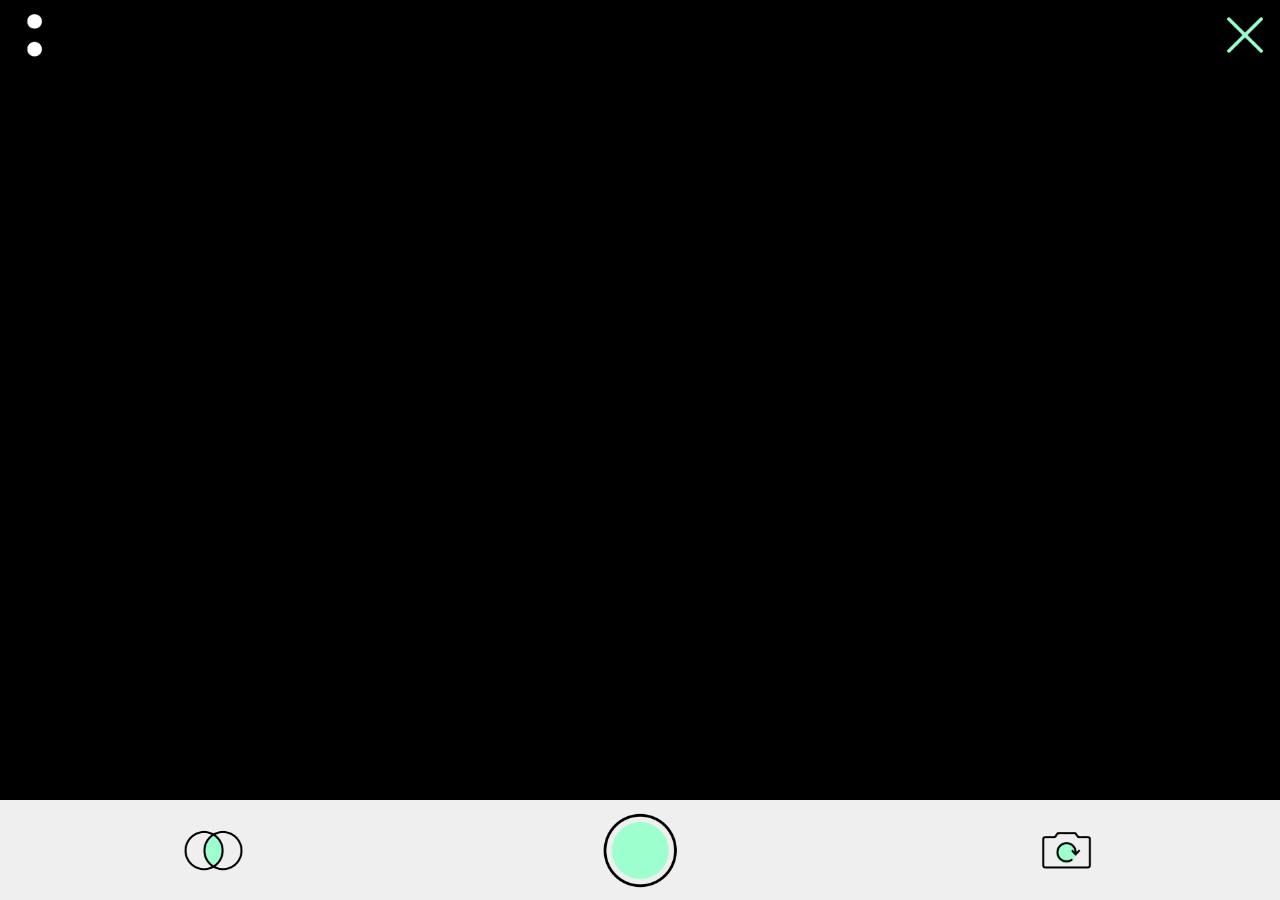
==== index.html @ 58234ae6 "u" ====
<!doctype html>
<html lang="es">


<!-- -------------------------------------------------------------------------------------------------------------------------------- -->
<!--  INIT HEAD --------------------------------------------------------------------------------------------------------------------- -->
<!-- -------------------------------------------------------------------------------------------------------------------------------- -->

<head>
    <!-- --------------  HTML Head Meta Tag  ----------------------------------------->
    <!-- General Tags -->
    <meta charset="UTF-8">
    <meta name="author" content="Jorge Luis Mayorga Taborda">
    <meta name="description" content="TheSignLab es un estudio de diseño multidisciplinario con sede en Bogotá, compuesto por el talento más nuevo en diseño e ingeniería. Al aplicar una metodología Agile para el diseño, ofrecemos soluciones creativas únicas cuando se requiere un resultado comercial fresco y holístico. En pocas palabras: TheSignLab no solo crea marcas, estrategias de marketing sino soluciones de alta tecnología que resuenan en la audiencia actual.">
    <meta name="keywords" content="Diseño,diseño de paginas web,desarrollo web,inovación,brand identity,publicidad">
    <meta name="viewport" content="width=device-width, initial-scale=1.0, maximum-scale=1.0, user-scalable=no">
    <!-- General Tags -->

    <!-- OpenGraph:: Facebook -->
    <meta property="og:url" content="http://thesignlab.co/" />
    <meta property="og:type" content="article" />
    <meta property="og:title" content="TheSignLab Brochure" />
    <meta property="og:description" content="TheSignLab es un estudio de diseño multidisciplinario con sede en Bogotá, compuesto por el talento más nuevo en diseño e ingeniería. Al aplicar una metodología centrada en el usuario para el diseño, ofrecemos soluciones creativas únicas cuando se requiere un resultado comercial fresco y holístico. En pocas palabras: TheSignLab no solo crea marcas, estrategias de marketing sino soluciones de alta tecnología que resuenan en la audiencia actual." />
    <meta property="og:image" content="http://brochure.thesignlab.co/og_img.jpg" />
    <meta property="og:image:type" content="image/jpeg" />
    <meta property="og:image:width" content="910" />
    <meta property="og:image:height" content="910" />
    <meta property="og:image:alt" content="TheSignLab Creative Lab Cover" />
    <!-- OpenGraph:: Facebook -->

    <!-- Card:: Twitter -->
    <meta name="twitter:card" content="http://brochure.thesignlab.co/og_img.jpg">
    <meta name="twitter:site" content="@thesignlabco">
    <meta name="twitter:creator" content="@thesignlabco">
    <meta name="twitter:title" content="TheSignLab Brochure">
    <meta name="twitter:description" content="TheSignLab es un estudio de diseño multidisciplinario con sede en Bogotá, compuesto por el talento más nuevo en diseño e ingeniería. Al aplicar una metodología centrada en el usuario para el diseño, ofrecemos soluciones creativas únicas cuando se requiere un resultado comercial fresco y holístico. En pocas palabras: TheSignLab no solo crea marcas, estrategias de marketing sino soluciones de alta tecnología que resuenan en la audiencia actual.">
    <meta name="twitter:image" content="http://brochure.thesignlab.co/og_img.jpg">
    <!-- Card:: Twitter -->

    <!-- --------------  HTML Head Context Tag   ----------------->
    <title>TheSignLab App</title>
    <!-- --------------  HTML Head Context Tag   ----------------->

    <!-- --------------  HTML Head Icon Tag      ----------------->

    <!-- --------------  HTML Head Icon Tag      ----------------->
    <!-- --------------  HTML Head Meta Tag  ------------------------------------------>

</head>
<!-- -------------------------------------------------------------------------------------------------------------------------------- -->
<!--  END HEAD ---------------------------------------------------------------------------------------------------------------------- -->
<!-- -------------------------------------------------------------------------------------------------------------------------------- -->










<!-- -------------------------------------------------------------------------------------------------------------------------------- -->
<!--  INIT BODY --------------------------------------------------------------------------------------------------------------------- -->
<!-- -------------------------------------------------------------------------------------------------------------------------------- -->

<body>

    <loader></loader>

    <nav>
        <img src="img/nav-dots.png" class="btn-left">
        <img src="img/nav-close.png" class="btn-right" onclick="ctrlRst()">
    </nav>

    <views>

        <view class="vw-live view-on-top">

            <canvas id="cnOut"></canvas>
            <video muted></video>
        </view>

        <view class="vw-form">
            <container>
                <h1>si todo <span class="f-bold">comienza</span> con una idea,</h1>
                <form>
                    <div class="form-group">
                        <div class="number n1"><span>1</span></div>
                        <div class="name"><span>INGRESA TU NOMBRE</span></div>
                        <input type="text">
                    </div>
                    <div class="form-group">
                        <div class="number n2"><span>2</span></div>
                        <div class="name"><span>INGRESA TU CORREO</span></div>
                        <input type="text">
                    </div>
                    <div class="form-group">
                        <input type="submit">
                    </div>

                </form>
                <h2>#we<span class="f-bold">sign</span>ourworld</h2>
                <ul>
                    <li> <img src="img/btn-sharing-instagram_inv.png"> </li>
                    <li>
                        <h1>|</h1>
                    </li>
                    <li><img src="img/btn-sharing-facebook_inv.png"> </li>
                </ul>
            </container>
        </view>
        <view class="vw-legal"></view>
    </views>

    <footer>

        <viewButton class="main">
            <button onclick="ctrlFx()"><img src="img/btn-effects.png"</button>
            <button onclick="ctrlSnap()"><img src="img/btn-snap.png"</button>
            <button onclick="ctrlSwitch()"><img src="img/btn-swcam.png"</button>
        </viewButton>
    </footer>
    <footer>

        <viewButton class="fx">
            <button onclick="updateFx(1)"><img src="img/btn-fx1.png"</button>
            <button onclick="updateFx(2)"><img src="img/btn-fx2.png"</button>
            <button onclick="updateFx(3)"><img src="img/btn-fx3.png"</button>
            <button onclick="updateFx(4)"><img src="img/btn-fx4.png"</button>
        </viewButton>

    </footer>

    <backend>
        <canvas id="cnIn"></canvas>
        <canvas id="cnFx1"></canvas>
        <canvas id="cnFx2"></canvas>
        <canvas id="cnFX2Masked"></canvas>
        <canvas id="cnMerged"></canvas>
        <img src="img/fx_mask.png" >
    </backend>

</body>
<!-- -------------------------------------------------------------------------------------------------------------------------------- -->
<!--  END BODY ---------------------------------------------------------------------------------------------------------------------- -->
<!-- -------------------------------------------------------------------------------------------------------------------------------- -->










<!-- -------------------------------------------------------------------------------------------------------------------------------- -->
<!--  INIT COMP --------------------------------------------------------------------------------------------------------------------- -->
<!-- -------------------------------------------------------------------------------------------------------------------------------- -->
<link rel="stylesheet" href="css/stylesheet_fonts.css">
<link rel="stylesheet" href="css/stylesheet_layout.css">
<link rel="stylesheet" href="css/stylesheet_vw_form.css">
<link rel="stylesheet" href="css/stylesheet_vw_live.css">
<link rel="stylesheet" href="css/stylesheet_nav.css">
<link rel="stylesheet" href="css/stylesheet_buttons.css">
<link rel="stylesheet" href="css/stylesheet_footer.css">

<script src="https://code.jquery.com/jquery-3.2.1.min.js" integrity="sha256-hwg4gsxgFZhOsEEamdOYGBf13FyQuiTwlAQgxVSNgt4=" crossorigin="anonymous"></script>
<script src="js/js_canvas_mask.js"></script>
<script src="js/js_fx.js"></script>
<script src="js/js_canvas.js"></script>
<script src="js/js_ui_ux.js"></script>
<script src="js/js_io_video.js"></script>

<!-- -------------------------------------------------------------------------------------------------------------------------------- -->
<!--  END COMP ---------------------------------------------------------------------------------------------------------------------- -->
<!-- -------------------------------------------------------------------------------------------------------------------------------- -->

</html>
---- css/stylesheet_fonts.css ----
/* -------------------------------------------------
		Stylesheet : main.css
	    Author: Jorge Luis Mayorga
		Update : 03/01/18
	------------------------------------------------- */
@font-face {
	font-family: font-thin;
	src: url("font-thin.otf") format("opentype");
}
@font-face {
	font-family: font-regular;
	src: url("font-regular.otf") format("opentype");
}
@font-face {
	font-family: font-med;
	src: url("font-med.otf") format("opentype");
}
@font-face {
	font-family: font-light;
	src: url("font-light.ttf") format("opentype");
}
@font-face {
	font-family: font-bold;
	src: url("font-bold.otf") format("opentype");
}
@font-face {
	font-family: font-black;
	src: url("font-black.otf") format("opentype");
}

.f-light {
	font-family: font-light;
}
.f-bold {
	font-family: font-bold;
}
---- css/stylesheet_layout.css ----
/* -------------------------------------------------
		Stylesheet : Fonts.css
	    Author: Jorge Luis Mayorga
		Update : 03/01/18
	------------------------------------------------- */

/* --------------------------------------------------------- */
/* FUNDAMENTALS
/* --------------------------------------------------------- */

html,
body {
    padding: 0px;
    margin: 0px;
    background-color: #dcdcdc;
    overflow: hidden;
    width: 100vw;
    height: 100vh;
    
}

loader {
    display: block;
    width: 100vw;
    height: 100vh;
    z-index: 10;
    display: none;
}
backend{
    display: none;
}
video{
    height: 100%;


}
/* --------------------------------------------------------- */
















/* --------------------------------------------------------- */
/* VIEWS
/* --------------------------------------------------------- */
views {
    width: 100vw;
    height: calc(100vh - 100px);
    display: block;
    overflow: hidden;
}

view {
    position: absolute;
    overflow: hidden;
    display: none;
    top: 0px;
    left: 0px;
    z-index: 0;
     width: 100vw;
    height: calc(100vh - 100px);
}

.view-on-top {
    z-index: 10;
    display: inherit;
}

/* --------------------------------------------------------- */
---- css/stylesheet_vw_form.css ----
/* ---------------------- */
/*      VIEW :: FORM      */
/* ---------------------- */
.vw-form {
    
    background-color: black;
    width: 100vw;
    height: calc(100vh - 100px);
    position: absolute;
    top: 0px;
    z-index: 0;
    display: flex;
    display: none; /*comment*/
    flex-direction: column;
    justify-content: center;

}

/* -- Container -- */
.vw-form container {
    display: flex;
    flex-direction: column;
    justify-content: center;

    width: auto;
    height: auto;

    margin: 0 auto;

    color: white;
    font-family: font-light;
    font-size: 15px;

}


/* -- Container h1,h2 -- */
.vw-form h1 {
    width: 270px;
    margin: 0 auto;
    padding-top: 20px;
    padding-bottom: 20px;
    ;
}
.vw-form h2 {
    width: 270px;
    margin: 0 auto;
    padding-top: 30px;
    padding-bottom: 20px;
    font-family: font-light;
    font-weight: 100;
    text-align: center;
}

/* -- Container social ul/li -- */
.vw-form ul{
     list-style-type: none;
    padding: 0px;
    margin: 0px;
     width: auto;
    text-align: center;
}
.vw-form ul li {
    display: inline-block;
    margin: 0 auto;
   
}
.vw-form ul li h1{
    font-size:20px;
    color: #59FFCE;;
    margin: 0px;
    padding: 0px;
    width: 10px;
    position: relative;
    top: -5px;
    left: 3px;
    
}
.vw-form ul li img{
    filter: invert(100%);
    width: 20px;
}


/* -- Form-- */
.vw-form form {
    width: 250px;
    margin: 0 auto;
    padding: 10px;
    height: auto;
    background-color: white;
    color: black;
}

.vw-form .form-group {
    display: block;

    width: 220px;
    height: 50px;
    margin: 0 auto;
    padding: 10px 0px 10px 0px;

}

.vw-form form input[type=text] {
    width: calc(100%-20px);
    padding: 5px;
    margin: 5px 0px 5px 0px;
    float: right;
    border: none;
    border-bottom: 1px solid black;
    color: #999;
    height: 10px
}


.vw-form form input[type=submit] {
    width: 100px;
    height: 30px;
    margin: 0px 60px 0px 55px;
    
    position: relative;
    top: 10px;
    
      border: 1px solid #59FFCE;
    background-color: #59FFCE;
    
    font-family: font-bold;
    
    text-transform: lowercase;
    font-size: 20px;

}


.form-group:last-child {
    height: 5px;
}

.vw-form .name {
    display: inline-block;
    float: right;
    width: 180px;
    padding: 0px;
    margin: 0px;
    text-transform: uppercase;
    font-family: font-regular;


}

.vw-form .number {
    width: 20px;
    height: 20px;
    border: 1px solid black;
    border-radius: 40px;
    display: inline-block;

}


.number span {
    font-family: font-regular;
    font-size: 15px;
    position: relative;
    top: 0px;
    left: 6.5px;
}

.number.n1 span {
    left: 7.5px;
}

.number.n2span {
    left: 7.5px;
}









.seemore-container {
    width: 250px;
    margin: 0 auto;
    display: flex;
    align-items: center;
    justify-content: center;
    flex-direction: column;
}

.seemore-container .title {
    font-size: 20pt;
    color: white;
    padding-top: 100px;
    padding-bottom: 50px;
}

.seemore-container .subtitle {
    font-size: 17pt;
    color: white;
    padding-top: 30px;
    padding-bottom: 20px;
    text-align: center;
}

.seemore-container .subtitle span:nth-child(1) {
    position: relative;
    left: 10px;
}

.seemore-container .subtitle span:nth-child(2) {
    position: relative;
    left: 5px;
}

.seemore-container .subtitle span:nth-child(2) {
    position: relative;
    left: 5px;
}


.seemore-container .wbox {
    font-size: 20pt;
    width: 250px;
    height: 200px;
    background-color: white;

}


.seemore-container .social {
    display: flex;
    align-items: center;
    justify-content: center;
    filter: invert(100%);
}

.seemore-container .social img {
    padding: 10px;
    width: 30px;
}

.seemore-container .social .separator {
    background-color: #610031;
    width: 2px;
    height: 30px;
    margin: 10px;
    margin-right: 0px;

}

.wbox-active {
    border: 1px solid #59FFCE;
    background-color: #59FFCE;

}

.wbox-submit {
    border-color: #59FFCE;
    background-color: #59FFCE;
    width: 60px;
    height: 30px;
    font-size: 16pt;
    padding: 2px 12px 2px 12px;
    position: relative;
    top: 40px;
}

.wbox {
    display: flex;
    align-items: center;
    justify-content: center;
    flex-direction: column;
}


.wbox-row {
    width: 220px;
}

.wbox-row:first-child {
    padding-bottom: 30px;
}

.wbox-row-c1 {
    width: 30px;
    height: 30px;
    border: 1px solid black;
    border-radius: 50px;
    display: inline-block;
    position: relative;
    top: -10px;

}

.wbox-row-c1 span.cx1 {
    font-size: 20px;
    position: relative;
    top: -2px;
    left: 12px;
}

.wbox-row-c1 span.cx2 {
    font-size: 20px;
    position: relative;
    top: -2px;
    left: 10px;
}


.wbox-row-c2 {
    width: 175px;
    height: 35px;
    display: inline-block;
    font-size: 10px;

}

.wbox-row-c2 .wbox-row-c2-label {
    font-family: font-regular;
    font-size: 15px;
}


.wbox-row-c2 .wbox-row-c2-value {
    font-family: font-black;
    font-size: 15px;
}

.wbox-row-c2 .wbox-row-c2-value input {
    padding: 5px;
    border: none;
    border-bottom: 1px solid gray;
}

.wbox-row-c2 .wbox-row-c2-value input:focus {
    outline: none;
}
---- css/stylesheet_vw_live.css ----
/* -------------------------------------------------
		Stylesheet : Fonts.css
	    Author: Jorge Luis Mayorga
		Update : 03/01/18
	------------------------------------------------- */

/* --------------------------------------------------------- */
/* FUNDAMENTALS
/* --------------------------------------------------------- */
video{
}
#cnOut{
        position: absolute;
    z-index: 20;
}
#cnIn{
   display: none;
}
/* --------------------------------------------------------- */



/* --------------------------------------------------------- */
/* View LVE */
/* --------------------------------------------------------- */
.vw-live{
        display: flex;
background-color: black;
    flex-direction: column;
    justify-content: center;
}
/* --------------------------------------------------------- */
---- css/stylesheet_nav.css ----
/* -------------------------------------------------
		Stylesheet : nav.css
	    Author: Jorge Luis Mayorga
		Update : 03/01/18
	------------------------------------------------- */



/* --------------------------------------------------------- */
/* FUNDAMENTALS
/* --------------------------------------------------------- */
nav{
    width: 100vw;
    height: 75px;
    display: block;
    position: fixed;
    top: 0px;
    z-index: 30;
}
/* --------------------------------------------------------- */


/* --------------------------------------------------------- */
/* FUNDAMENTALS
/* --------------------------------------------------------- */
nav img.btn-left{
    float: left;
    width: 50px;
    height: 50px;
    padding: 10px;
}
nav img.btn-right{
    float: right;
    width: 50px;
    height: 50px;
    padding: 10px;
    
}
/* --------------------------------------------------------- */
---- css/stylesheet_buttons.css ----
footer {
    display: none;
}



viewButton {
    width: 100vw;
    height: 100px;
    position: absolute;
    display: flex;
    flex-direction: row;
    bottom: 0px;
}



viewButton.main button {
    width: 33%;
    height: 90px;
    padding: 0px;
    margin: 5px;
    border: none;


    display: flex;

    align-items: center;
    justify-content: center;
}


viewButton.main button img {
    width: 85px;
}


viewButton.fx {
    display: flex;
    flex-direction: row;
}

viewButton.fx button {
    width: 25%;
    height: 90px;
    padding: 0px;
    margin: 5px;
    border: none;

    display: flex;

    align-items: center;
    justify-content: center;
}


viewButton.fx button img {
    width: 85px;
}
---- css/stylesheet_footer.css ----
/* -------------------------------------------------
		Stylesheet : footer.css
	    Author: Jorge Luis Mayorga
		Update : 03/01/18
	------------------------------------------------- */



/* --------------------------------------------------------- */
/* FUNDAMENTALS
/* --------------------------------------------------------- */
footer{
    width: 100vw;
    height: 100px;
    display: none;
     background-color: #efefef;
}
/* --------------------------------------------------------- */
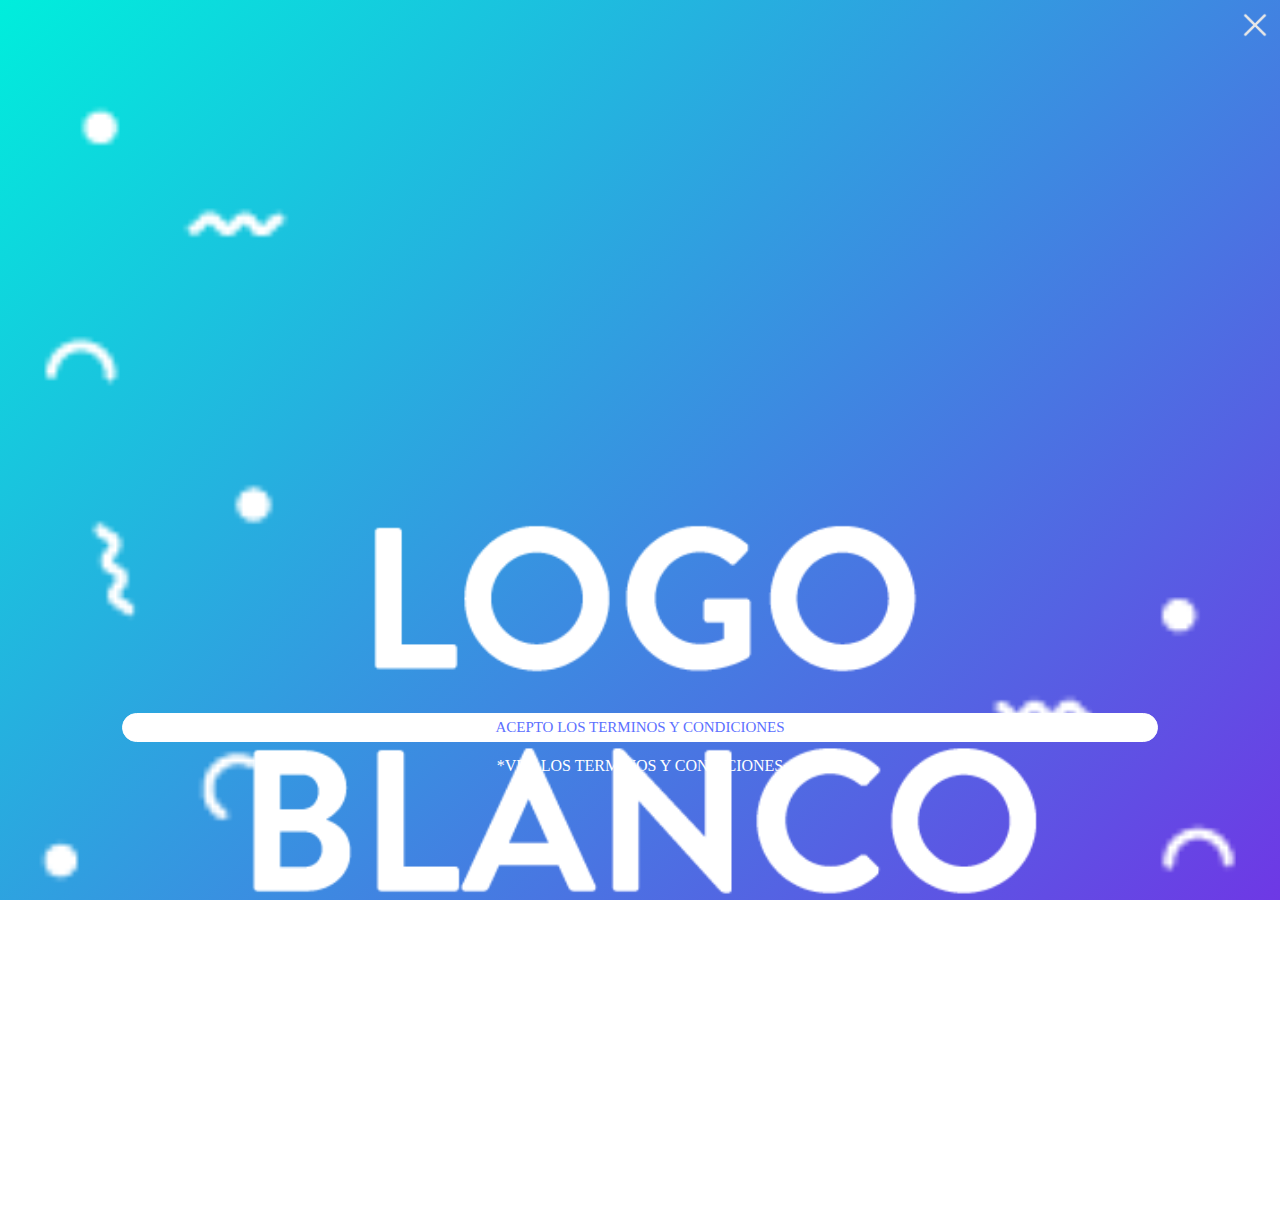
==== commit 84ff4c6d: "Update in Office" ====
--- a/index.html
+++ b/index.html
@@ -73,12 +73,52 @@
         <img src="img/nav-close.png" class="btn-right" onclick="ctrlRst()">
     </nav>
 
-    <views>
-
-        <view class="vw-live view-on-top">
+    <div class="covers">
+
+        <div class="cover intro">
+
+            <img src="img/nav-close.png" class="btn-right" onclick="ctrlRst()">
+            <img src="img/intro-logo.png" class="img-logo" onclick="animAceptoTerminos()">
+            <div class="wrapper">
+                <div class="btn-acept" onclick="ctrlAcceptTerms()">ACEPTO LOS TERMINOS Y CONDICIONES</div>
+                <div class="btn-ver" onclick="ctrlSeeTerms()">*VER LOS TERMINOS Y CONDICIONES</div>
+            </div>
+
+        </div>
+        <div class="cover legal">
+
+            <img src="img/nav-close.png" class="btn-right" onclick="ctrlRst()">
+
+            <div class="banner">
+                <div class="bn-wrapper">
+                    <img class="banner-img" src="img/intro-logo.png" height="100%">
+                </div>
+            </div>
+
+            <div class="wrapper">
+                <div class="title">TERMINOS Y CONDICIONES</div>
+                <div class="content">
+                    <p>
+                        Lorem ipsum dolor sit amet, consectetuer adipiscing elit, sed diam nonummy nibh euismod tincidunt ut laoreet dolore magna aliquam erat volutpat. Ut wisi enim ad minim veniam, quis nostrud exerci tation ullamcorper suscipit lobortis nisl ut aliquip ex ea commodo consequat.</p>
+                    <p> - - - - - - - - - - - - - - - - - - - - - - - - - - - - Duis autem vel eum iriure dolor in hendrerit in vulputate velit esse molestie consequat, vel illum dolore eu feugiat nulla facilisis at vero eros et accumsan et iusto odio dignissim qui blandit praesent luptatum zzril delenit augue duis dolore te feugait nulla facilisi. Lorem ipsum dolor sit amet, cons ectetuer adipiscing elit, sed diam nonummy nibh euismod tincidunt ut laoreet dolore magna aliquam erat volutpat. Ut wisi enim ad minim veniam, quis nostrud exerci tation ullamcorper suscipit lobortis nisl ut aliquip ex ea commodo consequat.</p>
+
+                </div>
+                <div class="footer">
+                    <div class="footer-left-btn" onclick="animButton(this);go2MainView()">ACEPTO</div>
+                    <div class="footer-right-btn" onclick="animButton(this);go2IntroCover()">NO ACEPTO</div>
+                </div>
+            </div>
+
+        </div>
+
+    </div>
+
+    <views style="display: none !important;">
+
+        <view class="vw-live view-on-top" >
 
             <canvas id="cnOut"></canvas>
-            <video muted></video>
+            <video muted autoplay playsinline></video>
         </view>
 
         <view class="vw-form">
@@ -114,22 +154,27 @@
     </views>
 
     <footer>
-
         <viewButton class="main">
-            <button onclick="ctrlFx()"><img src="img/btn-effects.png"</button>
-            <button onclick="ctrlSnap()"><img src="img/btn-snap.png"</button>
-            <button onclick="ctrlSwitch()"><img src="img/btn-swcam.png"</button>
+            <button onclick="ctrlFx();animButton(this)"><img src="img/btn-effects.png"></button>
+            <button onclick="ctrlSnap();animButton(this)"><img src="img/btn-snap.png"></button>
+            <button onclick="ctrlSwitch();animButton(this)"><img src="img/btn-swcam.png"></button>
         </viewButton>
     </footer>
     <footer>
-
         <viewButton class="fx">
-            <button onclick="updateFx(1)"><img src="img/btn-fx1.png"</button>
-            <button onclick="updateFx(2)"><img src="img/btn-fx2.png"</button>
-            <button onclick="updateFx(3)"><img src="img/btn-fx3.png"</button>
-            <button onclick="updateFx(4)"><img src="img/btn-fx4.png"</button>
+            <button onclick="updateFx(1);animButton(this)"><img src="img/btn-fx1.png"></button>
+            <button onclick="updateFx(2);animButton(this)"><img src="img/btn-fx2.png"></button>
+            <button onclick="updateFx(3);animButton(this)"><img src="img/btn-fx3.png"></button>
+            <button onclick="updateFx(4);animButton(this)"><img src="img/btn-fx4.png"></button>
         </viewButton>
-
+    </footer>
+    <footer>
+        <viewButton class="snap">
+            <button onclick="animButton(this)"><img src="img/btn_down-01.png">GUARDAR</button>
+            <div class="vb"></div>
+            <button onclick="animButton(this)"><img src="img/btn_share-01.png"><span>COMPARTIR</span></button>
+             <button onclick="animButton(this)" class="btn-snap-quierosabermas"><span>QUIERO SABER MAS</span></button>
+        </viewButton>
     </footer>
 
     <backend>
@@ -138,7 +183,7 @@
         <canvas id="cnFx2"></canvas>
         <canvas id="cnFX2Masked"></canvas>
         <canvas id="cnMerged"></canvas>
-        <img src="img/fx_mask.png" >
+        <img src="img/fx_mask.png">
     </backend>
 
 </body>
@@ -152,14 +197,15 @@
 
 
 
-
-
-
 <!-- -------------------------------------------------------------------------------------------------------------------------------- -->
 <!--  INIT COMP --------------------------------------------------------------------------------------------------------------------- -->
 <!-- -------------------------------------------------------------------------------------------------------------------------------- -->
+
+<link rel="stylesheet" href="https://cdnjs.cloudflare.com/ajax/libs/animate.css/3.5.2/animate.min.css">
+
 <link rel="stylesheet" href="css/stylesheet_fonts.css">
 <link rel="stylesheet" href="css/stylesheet_layout.css">
+<link rel="stylesheet" href="css/stylesheet_cover.css">
 <link rel="stylesheet" href="css/stylesheet_vw_form.css">
 <link rel="stylesheet" href="css/stylesheet_vw_live.css">
 <link rel="stylesheet" href="css/stylesheet_nav.css">
@@ -167,11 +213,14 @@
 <link rel="stylesheet" href="css/stylesheet_footer.css">
 
 <script src="https://code.jquery.com/jquery-3.2.1.min.js" integrity="sha256-hwg4gsxgFZhOsEEamdOYGBf13FyQuiTwlAQgxVSNgt4=" crossorigin="anonymous"></script>
+<script src="js/jquery.path.js"></script>
+
 <script src="js/js_canvas_mask.js"></script>
 <script src="js/js_fx.js"></script>
 <script src="js/js_canvas.js"></script>
 <script src="js/js_ui_ux.js"></script>
 <script src="js/js_io_video.js"></script>
+<script src="js/js_cover.js"></script>
 
 <!-- -------------------------------------------------------------------------------------------------------------------------------- -->
 <!--  END COMP ---------------------------------------------------------------------------------------------------------------------- -->
--- a/css/stylesheet_fonts.css
+++ b/css/stylesheet_fonts.css
@@ -4,33 +4,33 @@
 		Update : 03/01/18
 	------------------------------------------------- */
 @font-face {
-	font-family: font-thin;
+	font-family: 'font-thin';
 	src: url("font-thin.otf") format("opentype");
 }
 @font-face {
-	font-family: font-regular;
+	font-family: 'font-regular';
 	src: url("font-regular.otf") format("opentype");
 }
 @font-face {
-	font-family: font-med;
+	font-family: 'font-med';
 	src: url("font-med.otf") format("opentype");
 }
 @font-face {
-	font-family: font-light;
+	font-family: 'font-light';
 	src: url("font-light.ttf") format("opentype");
 }
 @font-face {
-	font-family: font-bold;
+	font-family: 'font-bold';
 	src: url("font-bold.otf") format("opentype");
 }
 @font-face {
-	font-family: font-black;
+	font-family: 'font-black';
 	src: url("font-black.otf") format("opentype");
 }
 
 .f-light {
-	font-family: font-light;
+	font-family: 'font-light';
 }
 .f-bold {
-	font-family: font-bold;
+	font-family: 'font-bold';
 }--- a/css/stylesheet_layout.css
+++ b/css/stylesheet_layout.css
@@ -12,8 +12,8 @@
 body {
     padding: 0px;
     margin: 0px;
-    background-color: #dcdcdc;
-    overflow: hidden;
+    background-color: white;
+        overflow: hidden;
     width: 100vw;
     height: 100vh;
     
@@ -59,6 +59,7 @@
     height: calc(100vh - 100px);
     display: block;
     overflow: hidden;
+    display: none;
 }
 
 view {
--- a/css/stylesheet_cover.css
+++ b/css/stylesheet_cover.css
@@ -0,0 +1,232 @@
+.covers {
+    position: absolute;
+    top: 0px;
+    left: 0px;
+    width: 100vw;
+    height: 100vh;
+
+    z-index: 35;
+    font-family: font-bold;
+    font-weight: 500;
+
+
+
+}
+
+.cover {
+    /* Old browsers */
+    background-image: url("../img/intro-logo-bg-01-01.png"), -moz-linear-gradient(-45deg, #00eedc 0%, #6e38e5 100%);
+    /* FF3.6-15 */
+    background-image: url("../img/intro-logo-bg-01-01.png"), -webkit-linear-gradient(-45deg, #00eedc 0%, #6e38e5 100%);
+    /* Chrome10-25,Safari5.1-6 */
+    background-image: url("../img/intro-logo-bg-01-01.png"), linear-gradient(135deg, #00eedc 0%, #6e38e5 100%);
+    /* W3C, IE10+, FF16+, Chrome26+, Opera12+, Safari7+ */
+    background-size: cover;
+
+
+    width: 100vw;
+    height: 100vh;
+}
+
+.cover.intro {
+
+    width: 100vw;
+    height: 100vh;
+
+    position: absolute;
+    top: 0px;
+
+
+
+}
+
+
+.cover.intro .btn-right {
+    position: absolute;
+    top: 0px;
+    right: 0px;
+    width: 30px;
+    padding: 10px;
+    -webkit-filter: grayscale(100%);
+    /* Safari 6.0 - 9.0 */
+    filter: grayscale(100%);
+}
+
+.cover.intro .img-logo {
+    width: 70vw;
+    margin: 0 auto;
+    display: block;
+    padding-top: 25%;
+}
+
+.cover.intro .btn-acept {
+    background-color: white;
+    color: #5C70FF;
+    font-size: 15px;
+    width: 80vw;
+    border: 1px solid white;
+    border-radius: 20px;
+    text-align: center;
+    padding: 5px;
+    margin: 0 auto;
+    margin: 0 auto;
+    width: 80vw;
+
+}
+
+.cover.intro .btn-ver {
+    color: #fff;
+    font-size: 16px;
+    width: 80vw;
+    text-align: center;
+    padding: 5px;
+    padding-top: 15px;
+    margin: 0 auto;
+    width: 80vw;
+
+}
+
+
+
+
+.cover.intro .wrapper {
+
+    position: absolute;
+    bottom: 120px;
+    width: 100vw;
+}
+
+
+
+.cover.legal {
+    width: 100vw;
+    height: 100vh;
+    background-color: white;
+    background-image: none;
+    z-index: 25;
+
+}
+
+.cover.legal .btn-right {
+    position: absolute;
+    top: 0px;
+    right: 0px;
+    width: 30px;
+    padding: 10px;
+    -webkit-filter: grayscale(100%);
+    /* Safari 6.0 - 9.0 */
+    filter: grayscale(100%);
+}
+
+.cover.legal .banner {
+    width: 100vw;
+    height: 150px;
+    /* Permalink - use to edit and share this gradient: http://colorzilla.com/gradient-editor/#00eedc+0,6e38e5+100 */
+    background: #00eedc;
+    /* Old browsers */
+    background-image: url("../img/banner-pattern.png"), -moz-linear-gradient(-45deg, #00eedc 0%, #6e38e5 100%);
+    /* FF3.6-15 */
+    background-image: url("../img//banner-pattern.png"), -webkit-linear-gradient(-45deg, #00eedc 0%, #6e38e5 100%);
+    /* Chrome10-25,Safari5.1-6 */
+    background-image: url("../img//banner-pattern.png"), linear-gradient(135deg, #00eedc 0%, #6e38e5 100%);
+    /* W3C, IE10+, FF16+, Chrome26+, Opera12+, Safari7+ */
+    background-size: cover;
+}
+
+.cover.legal .banner .bn-wrapper {
+
+    margin: 0 auto;
+     height: 150px;
+   width: 150px;
+}
+.cover.legal .wrapper {
+    width: calc(80vw - 10px);
+    margin:0 auto;
+    height: calc(100vh - 30px);
+}
+.cover.legal .wrapper .content{
+
+    height: 220px;
+    overflow-y: scroll;
+    font-family: font-light;
+    color: #5C70FF;
+    text-align: justify;
+    text-justify: inter-word;
+    margin-bottom: 30px;
+}
+
+
+
+.cover.legal  .title{
+        width: 100%;
+
+    /* Permalink - use to edit and share this gradient: http://colorzilla.com/gradient-editor/#00eedc+0,6e38e5+100 */
+    background: #00eedc;
+    /* Old browsers */
+    background-image:  -moz-linear-gradient(-45deg, #00eedc 0%, #6e38e5 100%);
+    /* FF3.6-15 */
+    background-image:  -webkit-linear-gradient(-45deg, #00eedc 0%, #6e38e5 100%);
+    /* Chrome10-25,Safari5.1-6 */
+    background-image: linear-gradient(135deg, #00eedc 0%, #6e38e5 100%);
+    /* W3C, IE10+, FF16+, Chrome26+, Opera12+, Safari7+ */
+    background-size: cover;
+    color: white;
+    border: 1px solid white;
+    border-radius: 10px;
+    text-align: center;
+    
+    padding: 5px 5px 5px 5px;
+    margin:20px 0px 10px 0px;
+}
+.cover.legal .footer{
+    width: 100%;
+}
+
+.cover.legal .footer-left-btn{
+         width: 40%;
+
+    /* Permalink - use to edit and share this gradient: http://colorzilla.com/gradient-editor/#00eedc+0,6e38e5+100 */
+    background: #00eedc;
+    /* Old browsers */
+    background-image:  -moz-linear-gradient(-45deg, #00eedc 0%, #6e38e5 100%);
+    /* FF3.6-15 */
+    background-image:  -webkit-linear-gradient(-45deg, #00eedc 0%, #6e38e5 100%);
+    /* Chrome10-25,Safari5.1-6 */
+    background-image: linear-gradient(135deg, #00eedc 0%, #6e38e5 100%);
+    /* W3C, IE10+, FF16+, Chrome26+, Opera12+, Safari7+ */
+    background-size: cover;
+    color: white;
+    border: 1px solid white;
+    border-radius: 20px;
+    text-align: center;
+    float: left;
+    display: inline-block;
+    color: white;
+}
+
+.cover.legal .footer-right-btn{
+         width: 40%;
+
+    
+    color:#6e38e5;
+    border: 1px solid white;
+    border-radius: 20px;
+    text-align: center;
+    float: right;
+    display: inline-block;
+ 
+    
+  background: #fff;
+  border: 2px solid transparent;
+  -moz-border-image: -moz-linear-gradient(top, #3acfd5 0%, #3a4ed5 100%);
+  -webkit-border-image: -webkit-linear-gradient(top, #3acfd5 0%, #3a4ed5 100%);
+  border-image: linear-gradient(to bottom, #3acfd5 0%, #3a4ed5 100%);
+  border-image-slice: 1;
+    border-radius: 10px;
+    
+}
+
+
+.cover p{
+    font-family: font-regular;
+}--- a/css/stylesheet_vw_live.css
+++ b/css/stylesheet_vw_live.css
@@ -5,28 +5,39 @@
 	------------------------------------------------- */
 
 /* --------------------------------------------------------- */
+
 /* FUNDAMENTALS
 /* --------------------------------------------------------- */
-video{
+
+video {
+    display: none;
+
 }
-#cnOut{
-        position: absolute;
+
+#cnOut {
+    position: absolute;
     z-index: 20;
 }
-#cnIn{
-   display: none;
+
+#cnIn {
+    display: none;
 }
+
 /* --------------------------------------------------------- */
 
+/* --------------------------------------------------------- */
 
+/* View LVE */
 
 /* --------------------------------------------------------- */
-/* View LVE */
-/* --------------------------------------------------------- */
-.vw-live{
-        display: flex;
-background-color: black;
+
+.vw-live {
+    display: flex;
+    background-color: black;
     flex-direction: column;
     justify-content: center;
+    
+   
 }
-/* --------------------------------------------------------- */+
+/* --------------------------------------------------------- */
--- a/css/stylesheet_buttons.css
+++ b/css/stylesheet_buttons.css
@@ -22,16 +22,19 @@
     margin: 5px;
     border: none;
 
-
+    background-color: white;
     display: flex;
 
     align-items: center;
     justify-content: center;
+
+    float: left;
+
 }
 
 
 viewButton.main button img {
-    width: 85px;
+    width: 50px;
 }
 
 
@@ -46,14 +49,71 @@
     padding: 0px;
     margin: 5px;
     border: none;
+    display: inline-block;
+    float: left;
 
     display: flex;
 
     align-items: center;
     justify-content: center;
+
+    background-color: white;
 }
 
 
 viewButton.fx button img {
-    width: 85px;
+    width: 50px;
 }
+
+
+
+viewButton.snap{
+    display: block;
+}
+
+viewButton.snap button {
+    display: inline-block;
+    float: left;
+    width: 70px;
+    margin: 0px 5px 0px 5px;
+    text-align: center;
+    background-color: white;
+    border: none;
+
+    font-family: font-light;
+    
+     margin-top: 10px;
+
+}
+
+viewButton.snap button img {
+    width: 50px;
+    margin: 0 auto;
+}
+
+
+viewButton.snap button.btn-snap-quierosabermas {
+    display: inline-block;
+    float: right;
+
+    width: 150px;
+    height: 30px;
+
+    margin-top: 35px;
+    /* Permalink - use to edit and share this gradient: http://colorzilla.com/gradient-editor/#00eedc+0,6e38e5+100 */
+    background: #00eedc;
+    /* Old browsers */
+    background-image: -moz-linear-gradient(-45deg, #00eedc 0%, #6e38e5 100%);
+    /* FF3.6-15 */
+    background-image: -webkit-linear-gradient(-45deg, #00eedc 0%, #6e38e5 100%);
+    /* Chrome10-25,Safari5.1-6 */
+    background-image: linear-gradient(135deg, #00eedc 0%, #6e38e5 100%);
+    /* W3C, IE10+, FF16+, Chrome26+, Opera12+, Safari7+ */
+    background-size: cover;
+    color: white;
+    border: 1px solid white;
+    border-radius: 20px;
+    text-align: center;
+
+    font-family: font-bold;
+}
--- a/css/stylesheet_footer.css
+++ b/css/stylesheet_footer.css
@@ -13,6 +13,7 @@
     width: 100vw;
     height: 100px;
     display: none;
-     background-color: #efefef;
+    z-index: 20;
+
 }
 /* --------------------------------------------------------- */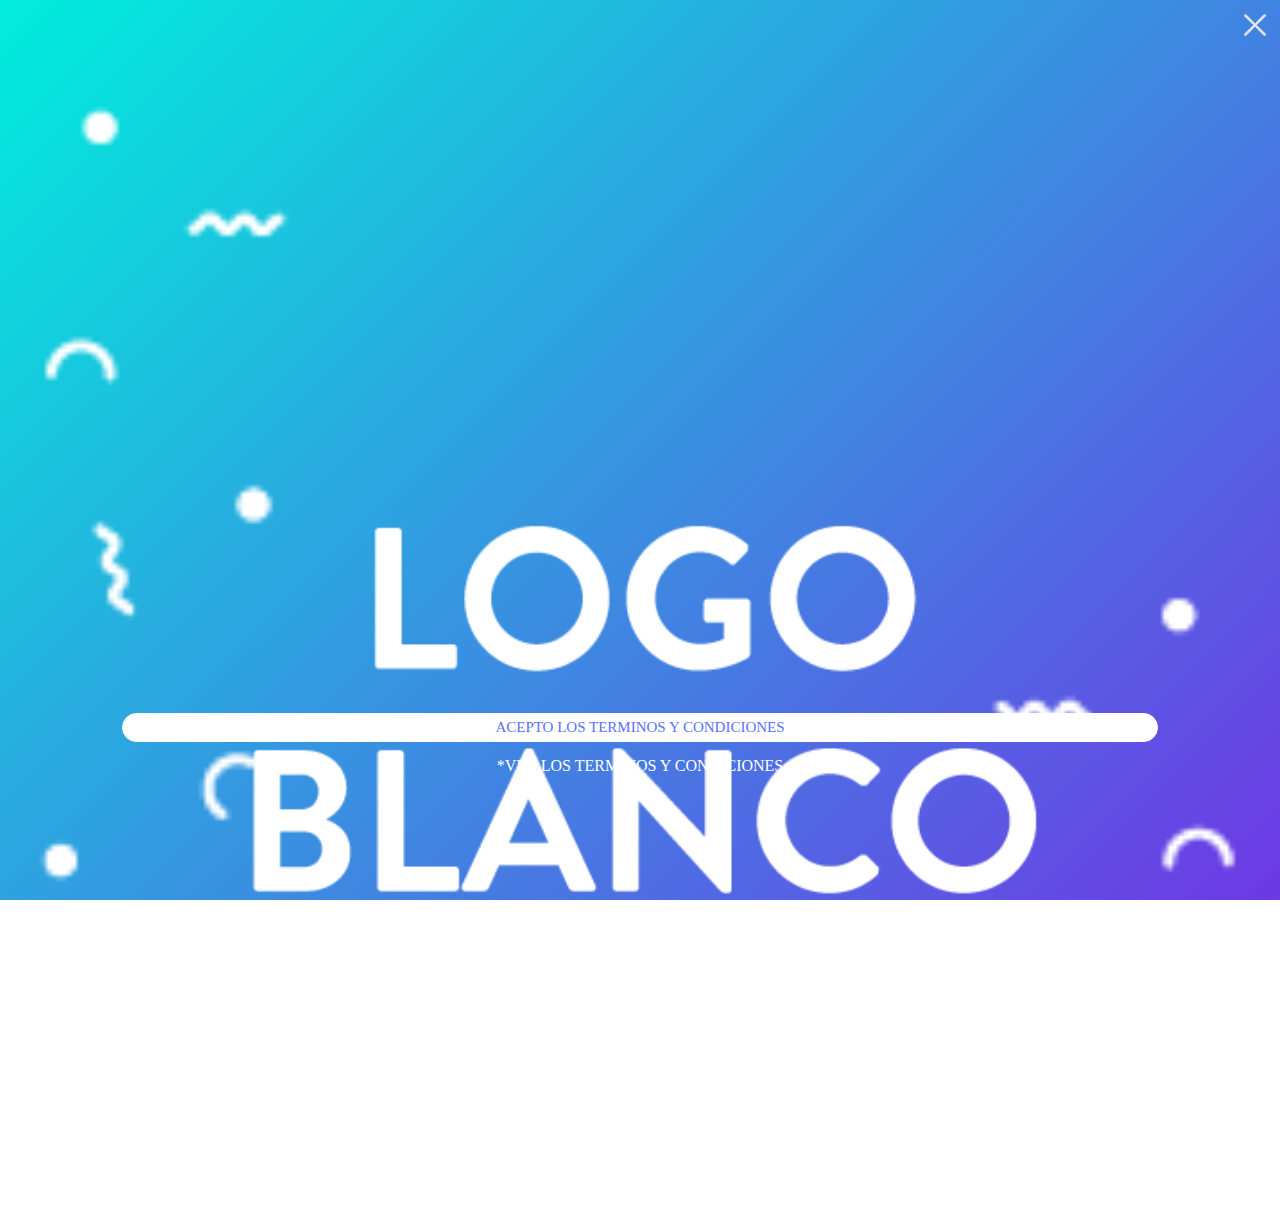
==== commit 8e814faa: "Update" ====
--- a/index.html
+++ b/index.html
@@ -113,12 +113,12 @@
 
     </div>
 
-    <views style="display: none !important;">
+    <views >
 
         <view class="vw-live view-on-top" >
 
             <canvas id="cnOut"></canvas>
-            <video muted autoplay playsinline></video>
+            <video muted autoplay playsinline controls="true"></video>
         </view>
 
         <view class="vw-form">
--- a/css/stylesheet_layout.css
+++ b/css/stylesheet_layout.css
@@ -56,10 +56,10 @@
 /* --------------------------------------------------------- */
 views {
     width: 100vw;
-    height: calc(100vh - 100px);
+    height: 400px;
     display: block;
     overflow: hidden;
-    display: none;
+    
 }
 
 view {
--- a/css/stylesheet_buttons.css
+++ b/css/stylesheet_buttons.css
@@ -11,6 +11,7 @@
     display: flex;
     flex-direction: row;
     bottom: 0px;
+    z-index: 10;
 }
 
 
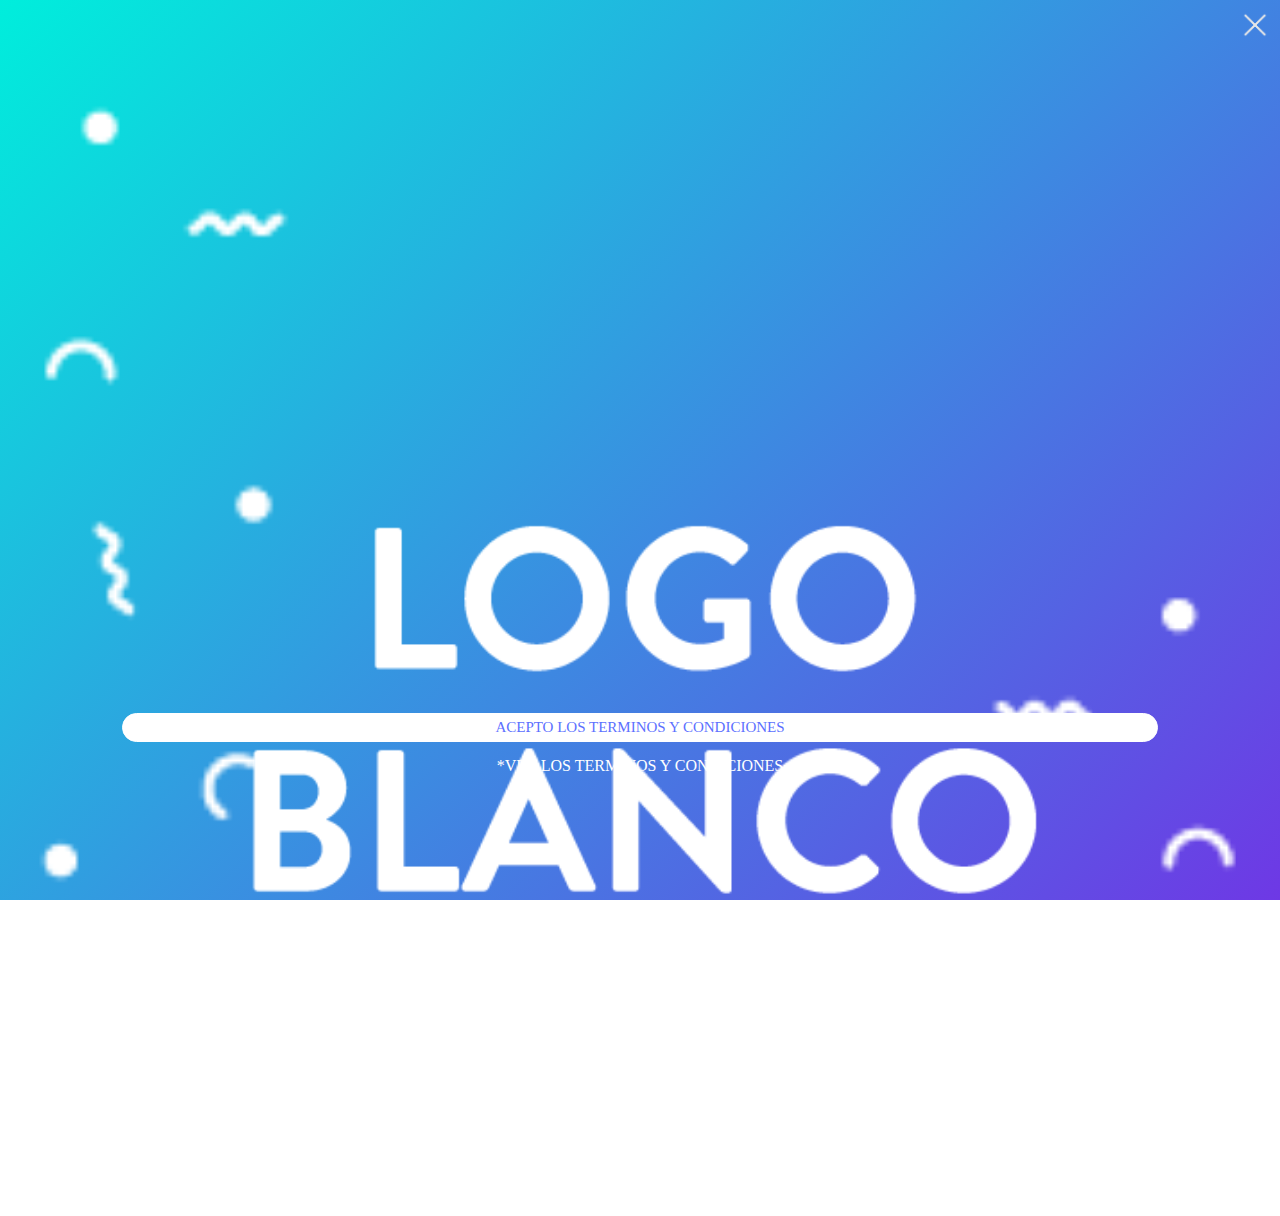
==== commit 9de4ea47: "Fixed style minor" ====
--- a/index.html
+++ b/index.html
@@ -69,8 +69,8 @@
     <loader></loader>
 
     <nav>
-        <img src="img/nav-dots.png" class="btn-left">
-        <img src="img/nav-close.png" class="btn-right" onclick="ctrlRst()">
+        <img src="img/nav-dots.png" class="btn-left" onclick="animButton(this);goBackInit()">
+        <img src="img/nav-close.png" class="btn-right" onclick="animButton(this);ctrlRst()">
     </nav>
 
     <div class="covers">
@@ -103,19 +103,22 @@
                     <p> - - - - - - - - - - - - - - - - - - - - - - - - - - - - Duis autem vel eum iriure dolor in hendrerit in vulputate velit esse molestie consequat, vel illum dolore eu feugiat nulla facilisis at vero eros et accumsan et iusto odio dignissim qui blandit praesent luptatum zzril delenit augue duis dolore te feugait nulla facilisi. Lorem ipsum dolor sit amet, cons ectetuer adipiscing elit, sed diam nonummy nibh euismod tincidunt ut laoreet dolore magna aliquam erat volutpat. Ut wisi enim ad minim veniam, quis nostrud exerci tation ullamcorper suscipit lobortis nisl ut aliquip ex ea commodo consequat.</p>
 
                 </div>
+
+            </div>
+            <div class="footer-wrapper">
                 <div class="footer">
-                    <div class="footer-left-btn" onclick="animButton(this);go2MainView()">ACEPTO</div>
-                    <div class="footer-right-btn" onclick="animButton(this);go2IntroCover()">NO ACEPTO</div>
+                    <div class="footer-left-btn" onclick="animButton(this);go2MainView();ctrlAcceptTerms()"><img src="img/btn-accept-01.png"></div>
+                    <div class="footer-right-btn" onclick="animButton(this);go2IntroCover()"><img src="img/btn-noaccept-01.png"></div>
                 </div>
-            </div>
-
+
+            </div>
         </div>
 
     </div>
 
-    <views >
-
-        <view class="vw-live view-on-top" >
+    <views>
+
+        <view class="vw-live view-on-top">
 
             <canvas id="cnOut"></canvas>
             <video muted autoplay playsinline controls="true"></video>
@@ -173,7 +176,12 @@
             <button onclick="animButton(this)"><img src="img/btn_down-01.png">GUARDAR</button>
             <div class="vb"></div>
             <button onclick="animButton(this)"><img src="img/btn_share-01.png"><span>COMPARTIR</span></button>
-             <button onclick="animButton(this)" class="btn-snap-quierosabermas"><span>QUIERO SABER MAS</span></button>
+            <button onclick="animButton(this);ctrlSeemore();" class="btn-snap-quierosabermas"><span>QUIERO SABER MAS</span></button>
+        </viewButton>
+    </footer>
+        <footer>
+        <viewButton class="form">
+           <img src="img/vw-form-footer-01.svg" height="100%" style="margin: 0 auto;">
         </viewButton>
     </footer>
 
--- a/css/stylesheet_cover.css
+++ b/css/stylesheet_cover.css
@@ -35,7 +35,7 @@
 
     position: absolute;
     top: 0px;
-
+    z-index: 30;
 
 
 }
@@ -136,17 +136,18 @@
 .cover.legal .banner .bn-wrapper {
 
     margin: 0 auto;
-     height: 150px;
-   width: 150px;
-}
+    height: 150px;
+    width: 150px;
+}
+
 .cover.legal .wrapper {
     width: calc(80vw - 10px);
-    margin:0 auto;
-    height: calc(100vh - 30px);
-}
-.cover.legal .wrapper .content{
-
-    height: 220px;
+    margin: 0 auto;
+}
+
+.cover.legal .wrapper .content {
+
+    height: auto;
     overflow-y: scroll;
     font-family: font-light;
     color: #5C70FF;
@@ -157,15 +158,15 @@
 
 
 
-.cover.legal  .title{
-        width: 100%;
+.cover.legal .title {
+    width: 100%;
 
     /* Permalink - use to edit and share this gradient: http://colorzilla.com/gradient-editor/#00eedc+0,6e38e5+100 */
     background: #00eedc;
     /* Old browsers */
-    background-image:  -moz-linear-gradient(-45deg, #00eedc 0%, #6e38e5 100%);
+    background-image: -moz-linear-gradient(-45deg, #00eedc 0%, #6e38e5 100%);
     /* FF3.6-15 */
-    background-image:  -webkit-linear-gradient(-45deg, #00eedc 0%, #6e38e5 100%);
+    background-image: -webkit-linear-gradient(-45deg, #00eedc 0%, #6e38e5 100%);
     /* Chrome10-25,Safari5.1-6 */
     background-image: linear-gradient(135deg, #00eedc 0%, #6e38e5 100%);
     /* W3C, IE10+, FF16+, Chrome26+, Opera12+, Safari7+ */
@@ -174,59 +175,52 @@
     border: 1px solid white;
     border-radius: 10px;
     text-align: center;
+
+    padding: 5px 5px 5px 5px;
+    margin: 20px 0px 10px 0px;
+}
+
+.cover.legal .footer-wrapper{
+    position: fixed;
+    bottom: 0px;
+    width: 100%;
+       padding: 25px 0px 25px 0px;
+    background-color: #fff;
+}
+
+
+.cover.legal .footer {
+    width: calc(80vw - 10px);
     
-    padding: 5px 5px 5px 5px;
-    margin:20px 0px 10px 0px;
-}
-.cover.legal .footer{
-    width: 100%;
-}
-
-.cover.legal .footer-left-btn{
-         width: 40%;
-
-    /* Permalink - use to edit and share this gradient: http://colorzilla.com/gradient-editor/#00eedc+0,6e38e5+100 */
-    background: #00eedc;
-    /* Old browsers */
-    background-image:  -moz-linear-gradient(-45deg, #00eedc 0%, #6e38e5 100%);
-    /* FF3.6-15 */
-    background-image:  -webkit-linear-gradient(-45deg, #00eedc 0%, #6e38e5 100%);
-    /* Chrome10-25,Safari5.1-6 */
-    background-image: linear-gradient(135deg, #00eedc 0%, #6e38e5 100%);
-    /* W3C, IE10+, FF16+, Chrome26+, Opera12+, Safari7+ */
-    background-size: cover;
-    color: white;
-    border: 1px solid white;
-    border-radius: 20px;
-    text-align: center;
-    float: left;
-    display: inline-block;
-    color: white;
-}
-
-.cover.legal .footer-right-btn{
-         width: 40%;
-
-    
-    color:#6e38e5;
-    border: 1px solid white;
-    border-radius: 20px;
-    text-align: center;
+    z-index: 27;
+    padding: 25px;
+    margin: 0 auto;
+}
+
+.cover.legal .footer-left-btn {
+    width: 40%;
+float: left;
+
+}
+.cover.legal .footer-left-btn img{
+    width: 100%;
+}
+
+.cover.legal .footer-right-btn {
+    width: 40%;
+
+
     float: right;
     display: inline-block;
- 
-    
-  background: #fff;
-  border: 2px solid transparent;
-  -moz-border-image: -moz-linear-gradient(top, #3acfd5 0%, #3a4ed5 100%);
-  -webkit-border-image: -webkit-linear-gradient(top, #3acfd5 0%, #3a4ed5 100%);
-  border-image: linear-gradient(to bottom, #3acfd5 0%, #3a4ed5 100%);
-  border-image-slice: 1;
-    border-radius: 10px;
-    
-}
-
-
-.cover p{
+
+
+  
+
+}
+.cover.legal .footer-right-btn img{
+    width: 100%;
+}
+
+.cover p {
     font-family: font-regular;
-}+}
--- a/css/stylesheet_vw_form.css
+++ b/css/stylesheet_vw_form.css
@@ -1,7 +1,9 @@
 /* ---------------------- */
 /*      VIEW :: FORM      */
 /* ---------------------- */
-.vw-form {
+
+
+.vw-form.view-on-top  {
     
     background-color: black;
     width: 100vw;
@@ -10,7 +12,7 @@
     top: 0px;
     z-index: 0;
     display: flex;
-    display: none; /*comment*/
+
     flex-direction: column;
     justify-content: center;
 
--- a/css/stylesheet_vw_live.css
+++ b/css/stylesheet_vw_live.css
@@ -31,7 +31,10 @@
 
 /* --------------------------------------------------------- */
 
-.vw-live {
+.vw-live.view-on-top {
+
+    
+    
     display: flex;
     background-color: black;
     flex-direction: column;
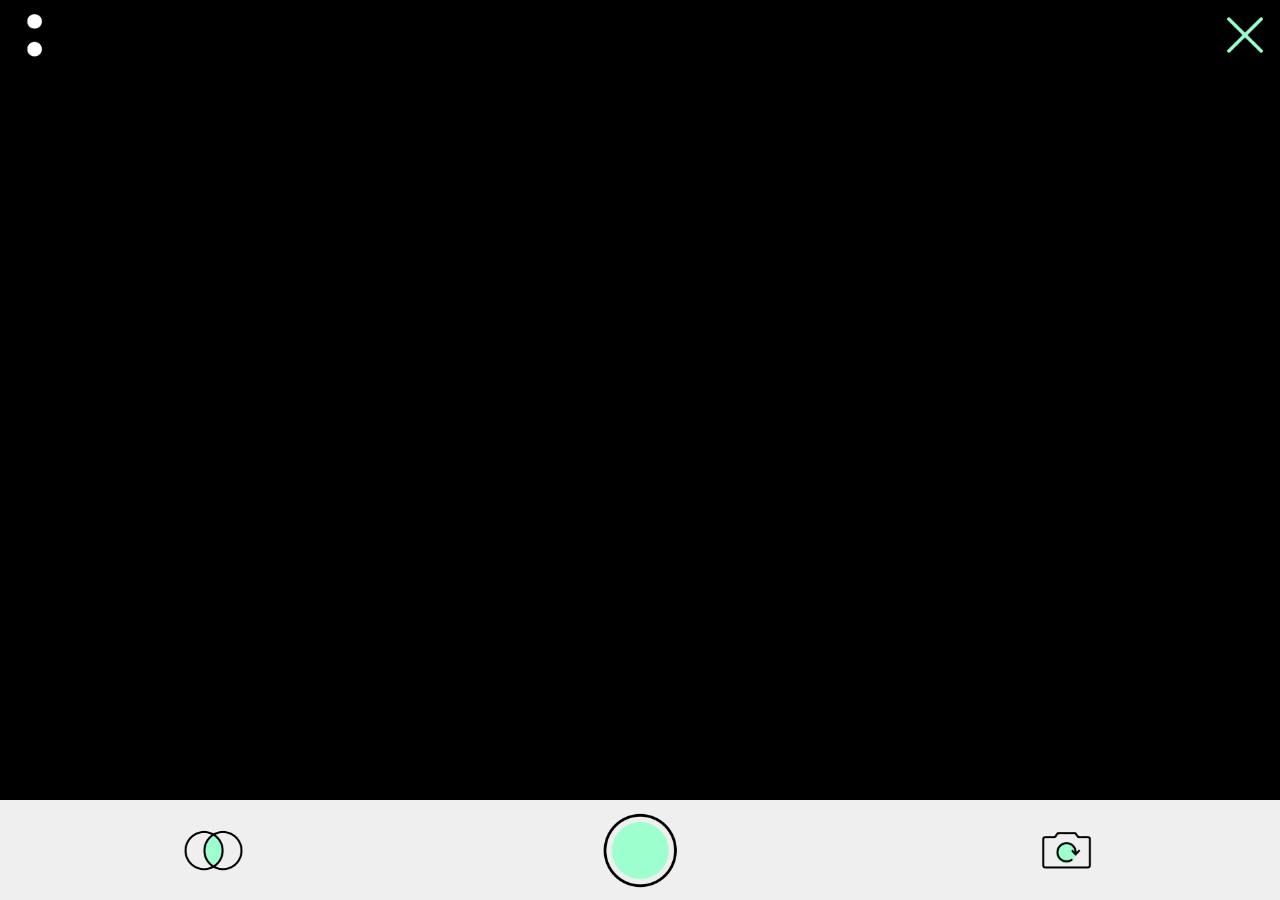
==== commit 3e80f22a: "update martes 7 am" ====
--- a/index.html
+++ b/index.html
@@ -69,59 +69,16 @@
     <loader></loader>
 
     <nav>
-        <img src="img/nav-dots.png" class="btn-left" onclick="animButton(this);goBackInit()">
-        <img src="img/nav-close.png" class="btn-right" onclick="animButton(this);ctrlRst()">
+        <img src="img/nav-dots.png" class="btn-left">
+        <img src="img/nav-close.png" class="btn-right" onclick="ctrlRst()">
     </nav>
-
-    <div class="covers">
-
-        <div class="cover intro">
-
-            <img src="img/nav-close.png" class="btn-right" onclick="ctrlRst()">
-            <img src="img/intro-logo.png" class="img-logo" onclick="animAceptoTerminos()">
-            <div class="wrapper">
-                <div class="btn-acept" onclick="ctrlAcceptTerms()">ACEPTO LOS TERMINOS Y CONDICIONES</div>
-                <div class="btn-ver" onclick="ctrlSeeTerms()">*VER LOS TERMINOS Y CONDICIONES</div>
-            </div>
-
-        </div>
-        <div class="cover legal">
-
-            <img src="img/nav-close.png" class="btn-right" onclick="ctrlRst()">
-
-            <div class="banner">
-                <div class="bn-wrapper">
-                    <img class="banner-img" src="img/intro-logo.png" height="100%">
-                </div>
-            </div>
-
-            <div class="wrapper">
-                <div class="title">TERMINOS Y CONDICIONES</div>
-                <div class="content">
-                    <p>
-                        Lorem ipsum dolor sit amet, consectetuer adipiscing elit, sed diam nonummy nibh euismod tincidunt ut laoreet dolore magna aliquam erat volutpat. Ut wisi enim ad minim veniam, quis nostrud exerci tation ullamcorper suscipit lobortis nisl ut aliquip ex ea commodo consequat.</p>
-                    <p> - - - - - - - - - - - - - - - - - - - - - - - - - - - - Duis autem vel eum iriure dolor in hendrerit in vulputate velit esse molestie consequat, vel illum dolore eu feugiat nulla facilisis at vero eros et accumsan et iusto odio dignissim qui blandit praesent luptatum zzril delenit augue duis dolore te feugait nulla facilisi. Lorem ipsum dolor sit amet, cons ectetuer adipiscing elit, sed diam nonummy nibh euismod tincidunt ut laoreet dolore magna aliquam erat volutpat. Ut wisi enim ad minim veniam, quis nostrud exerci tation ullamcorper suscipit lobortis nisl ut aliquip ex ea commodo consequat.</p>
-
-                </div>
-
-            </div>
-            <div class="footer-wrapper">
-                <div class="footer">
-                    <div class="footer-left-btn" onclick="animButton(this);go2MainView();ctrlAcceptTerms()"><img src="img/btn-accept-01.png"></div>
-                    <div class="footer-right-btn" onclick="animButton(this);go2IntroCover()"><img src="img/btn-noaccept-01.png"></div>
-                </div>
-
-            </div>
-        </div>
-
-    </div>
 
     <views>
 
         <view class="vw-live view-on-top">
 
             <canvas id="cnOut"></canvas>
-            <video muted autoplay playsinline controls="true"></video>
+            <video muted></video>
         </view>
 
         <view class="vw-form">
@@ -157,32 +114,22 @@
     </views>
 
     <footer>
+
         <viewButton class="main">
-            <button onclick="ctrlFx();animButton(this)"><img src="img/btn-effects.png"></button>
-            <button onclick="ctrlSnap();animButton(this)"><img src="img/btn-snap.png"></button>
-            <button onclick="ctrlSwitch();animButton(this)"><img src="img/btn-swcam.png"></button>
+            <button onclick="ctrlFx()"><img src="img/btn-effects.png"</button>
+            <button onclick="ctrlSnap()"><img src="img/btn-snap.png"</button>
+            <button onclick="ctrlSwitch()"><img src="img/btn-swcam.png"</button>
         </viewButton>
     </footer>
     <footer>
+
         <viewButton class="fx">
-            <button onclick="updateFx(1);animButton(this)"><img src="img/btn-fx1.png"></button>
-            <button onclick="updateFx(2);animButton(this)"><img src="img/btn-fx2.png"></button>
-            <button onclick="updateFx(3);animButton(this)"><img src="img/btn-fx3.png"></button>
-            <button onclick="updateFx(4);animButton(this)"><img src="img/btn-fx4.png"></button>
+            <button onclick="updateFx(1)"><img src="img/btn-fx1.png"</button>
+            <button onclick="updateFx(2)"><img src="img/btn-fx2.png"</button>
+            <button onclick="updateFx(3)"><img src="img/btn-fx3.png"</button>
+            <button onclick="updateFx(4)"><img src="img/btn-fx4.png"</button>
         </viewButton>
-    </footer>
-    <footer>
-        <viewButton class="snap">
-            <button onclick="animButton(this)"><img src="img/btn_down-01.png">GUARDAR</button>
-            <div class="vb"></div>
-            <button onclick="animButton(this)"><img src="img/btn_share-01.png"><span>COMPARTIR</span></button>
-            <button onclick="animButton(this);ctrlSeemore();" class="btn-snap-quierosabermas"><span>QUIERO SABER MAS</span></button>
-        </viewButton>
-    </footer>
-        <footer>
-        <viewButton class="form">
-           <img src="img/vw-form-footer-01.svg" height="100%" style="margin: 0 auto;">
-        </viewButton>
+
     </footer>
 
     <backend>
@@ -191,7 +138,7 @@
         <canvas id="cnFx2"></canvas>
         <canvas id="cnFX2Masked"></canvas>
         <canvas id="cnMerged"></canvas>
-        <img src="img/fx_mask.png">
+        <img src="img/fx_mask.png" >
     </backend>
 
 </body>
@@ -205,15 +152,14 @@
 
 
 
+
+
+
 <!-- -------------------------------------------------------------------------------------------------------------------------------- -->
 <!--  INIT COMP --------------------------------------------------------------------------------------------------------------------- -->
 <!-- -------------------------------------------------------------------------------------------------------------------------------- -->
-
-<link rel="stylesheet" href="https://cdnjs.cloudflare.com/ajax/libs/animate.css/3.5.2/animate.min.css">
-
 <link rel="stylesheet" href="css/stylesheet_fonts.css">
 <link rel="stylesheet" href="css/stylesheet_layout.css">
-<link rel="stylesheet" href="css/stylesheet_cover.css">
 <link rel="stylesheet" href="css/stylesheet_vw_form.css">
 <link rel="stylesheet" href="css/stylesheet_vw_live.css">
 <link rel="stylesheet" href="css/stylesheet_nav.css">
@@ -221,14 +167,11 @@
 <link rel="stylesheet" href="css/stylesheet_footer.css">
 
 <script src="https://code.jquery.com/jquery-3.2.1.min.js" integrity="sha256-hwg4gsxgFZhOsEEamdOYGBf13FyQuiTwlAQgxVSNgt4=" crossorigin="anonymous"></script>
-<script src="js/jquery.path.js"></script>
-
 <script src="js/js_canvas_mask.js"></script>
 <script src="js/js_fx.js"></script>
 <script src="js/js_canvas.js"></script>
 <script src="js/js_ui_ux.js"></script>
 <script src="js/js_io_video.js"></script>
-<script src="js/js_cover.js"></script>
 
 <!-- -------------------------------------------------------------------------------------------------------------------------------- -->
 <!--  END COMP ---------------------------------------------------------------------------------------------------------------------- -->
--- a/css/stylesheet_fonts.css
+++ b/css/stylesheet_fonts.css
@@ -4,33 +4,33 @@
 		Update : 03/01/18
 	------------------------------------------------- */
 @font-face {
-	font-family: 'font-thin';
+	font-family: font-thin;
 	src: url("font-thin.otf") format("opentype");
 }
 @font-face {
-	font-family: 'font-regular';
+	font-family: font-regular;
 	src: url("font-regular.otf") format("opentype");
 }
 @font-face {
-	font-family: 'font-med';
+	font-family: font-med;
 	src: url("font-med.otf") format("opentype");
 }
 @font-face {
-	font-family: 'font-light';
+	font-family: font-light;
 	src: url("font-light.ttf") format("opentype");
 }
 @font-face {
-	font-family: 'font-bold';
+	font-family: font-bold;
 	src: url("font-bold.otf") format("opentype");
 }
 @font-face {
-	font-family: 'font-black';
+	font-family: font-black;
 	src: url("font-black.otf") format("opentype");
 }
 
 .f-light {
-	font-family: 'font-light';
+	font-family: font-light;
 }
 .f-bold {
-	font-family: 'font-bold';
+	font-family: font-bold;
 }--- a/css/stylesheet_layout.css
+++ b/css/stylesheet_layout.css
@@ -12,8 +12,8 @@
 body {
     padding: 0px;
     margin: 0px;
-    background-color: white;
-        overflow: hidden;
+    background-color: #dcdcdc;
+    overflow: hidden;
     width: 100vw;
     height: 100vh;
     
@@ -56,10 +56,9 @@
 /* --------------------------------------------------------- */
 views {
     width: 100vw;
-    height: 400px;
+    height: calc(100vh - 100px);
     display: block;
     overflow: hidden;
-    
 }
 
 view {
--- a/css/stylesheet_vw_form.css
+++ b/css/stylesheet_vw_form.css
@@ -1,9 +1,7 @@
 /* ---------------------- */
 /*      VIEW :: FORM      */
 /* ---------------------- */
-
-
-.vw-form.view-on-top  {
+.vw-form {
     
     background-color: black;
     width: 100vw;
@@ -12,7 +10,7 @@
     top: 0px;
     z-index: 0;
     display: flex;
-
+    display: none; /*comment*/
     flex-direction: column;
     justify-content: center;
 
--- a/css/stylesheet_vw_live.css
+++ b/css/stylesheet_vw_live.css
@@ -5,42 +5,28 @@
 	------------------------------------------------- */
 
 /* --------------------------------------------------------- */
-
 /* FUNDAMENTALS
 /* --------------------------------------------------------- */
-
-video {
-    display: none;
-
+video{
 }
-
-#cnOut {
-    position: absolute;
+#cnOut{
+        position: absolute;
     z-index: 20;
 }
+#cnIn{
+   display: none;
+}
+/* --------------------------------------------------------- */
 
-#cnIn {
-    display: none;
-}
+
 
 /* --------------------------------------------------------- */
-
+/* View LVE */
 /* --------------------------------------------------------- */
-
-/* View LVE */
-
-/* --------------------------------------------------------- */
-
-.vw-live.view-on-top {
-
-    
-    
-    display: flex;
-    background-color: black;
+.vw-live{
+        display: flex;
+background-color: black;
     flex-direction: column;
     justify-content: center;
-    
-   
 }
-
-/* --------------------------------------------------------- */
+/* --------------------------------------------------------- */--- a/css/stylesheet_buttons.css
+++ b/css/stylesheet_buttons.css
@@ -11,7 +11,6 @@
     display: flex;
     flex-direction: row;
     bottom: 0px;
-    z-index: 10;
 }
 
 
@@ -23,19 +22,16 @@
     margin: 5px;
     border: none;
 
-    background-color: white;
+
     display: flex;
 
     align-items: center;
     justify-content: center;
-
-    float: left;
-
 }
 
 
 viewButton.main button img {
-    width: 50px;
+    width: 85px;
 }
 
 
@@ -50,71 +46,14 @@
     padding: 0px;
     margin: 5px;
     border: none;
-    display: inline-block;
-    float: left;
 
     display: flex;
 
     align-items: center;
     justify-content: center;
-
-    background-color: white;
 }
 
 
 viewButton.fx button img {
-    width: 50px;
+    width: 85px;
 }
-
-
-
-viewButton.snap{
-    display: block;
-}
-
-viewButton.snap button {
-    display: inline-block;
-    float: left;
-    width: 70px;
-    margin: 0px 5px 0px 5px;
-    text-align: center;
-    background-color: white;
-    border: none;
-
-    font-family: font-light;
-    
-     margin-top: 10px;
-
-}
-
-viewButton.snap button img {
-    width: 50px;
-    margin: 0 auto;
-}
-
-
-viewButton.snap button.btn-snap-quierosabermas {
-    display: inline-block;
-    float: right;
-
-    width: 150px;
-    height: 30px;
-
-    margin-top: 35px;
-    /* Permalink - use to edit and share this gradient: http://colorzilla.com/gradient-editor/#00eedc+0,6e38e5+100 */
-    background: #00eedc;
-    /* Old browsers */
-    background-image: -moz-linear-gradient(-45deg, #00eedc 0%, #6e38e5 100%);
-    /* FF3.6-15 */
-    background-image: -webkit-linear-gradient(-45deg, #00eedc 0%, #6e38e5 100%);
-    /* Chrome10-25,Safari5.1-6 */
-    background-image: linear-gradient(135deg, #00eedc 0%, #6e38e5 100%);
-    /* W3C, IE10+, FF16+, Chrome26+, Opera12+, Safari7+ */
-    background-size: cover;
-    color: white;
-    border: 1px solid white;
-    border-radius: 20px;
-    text-align: center;
-
-    font-family: font-bold;
-}
--- a/css/stylesheet_footer.css
+++ b/css/stylesheet_footer.css
@@ -13,7 +13,6 @@
     width: 100vw;
     height: 100px;
     display: none;
-    z-index: 20;
-
+     background-color: #efefef;
 }
 /* --------------------------------------------------------- */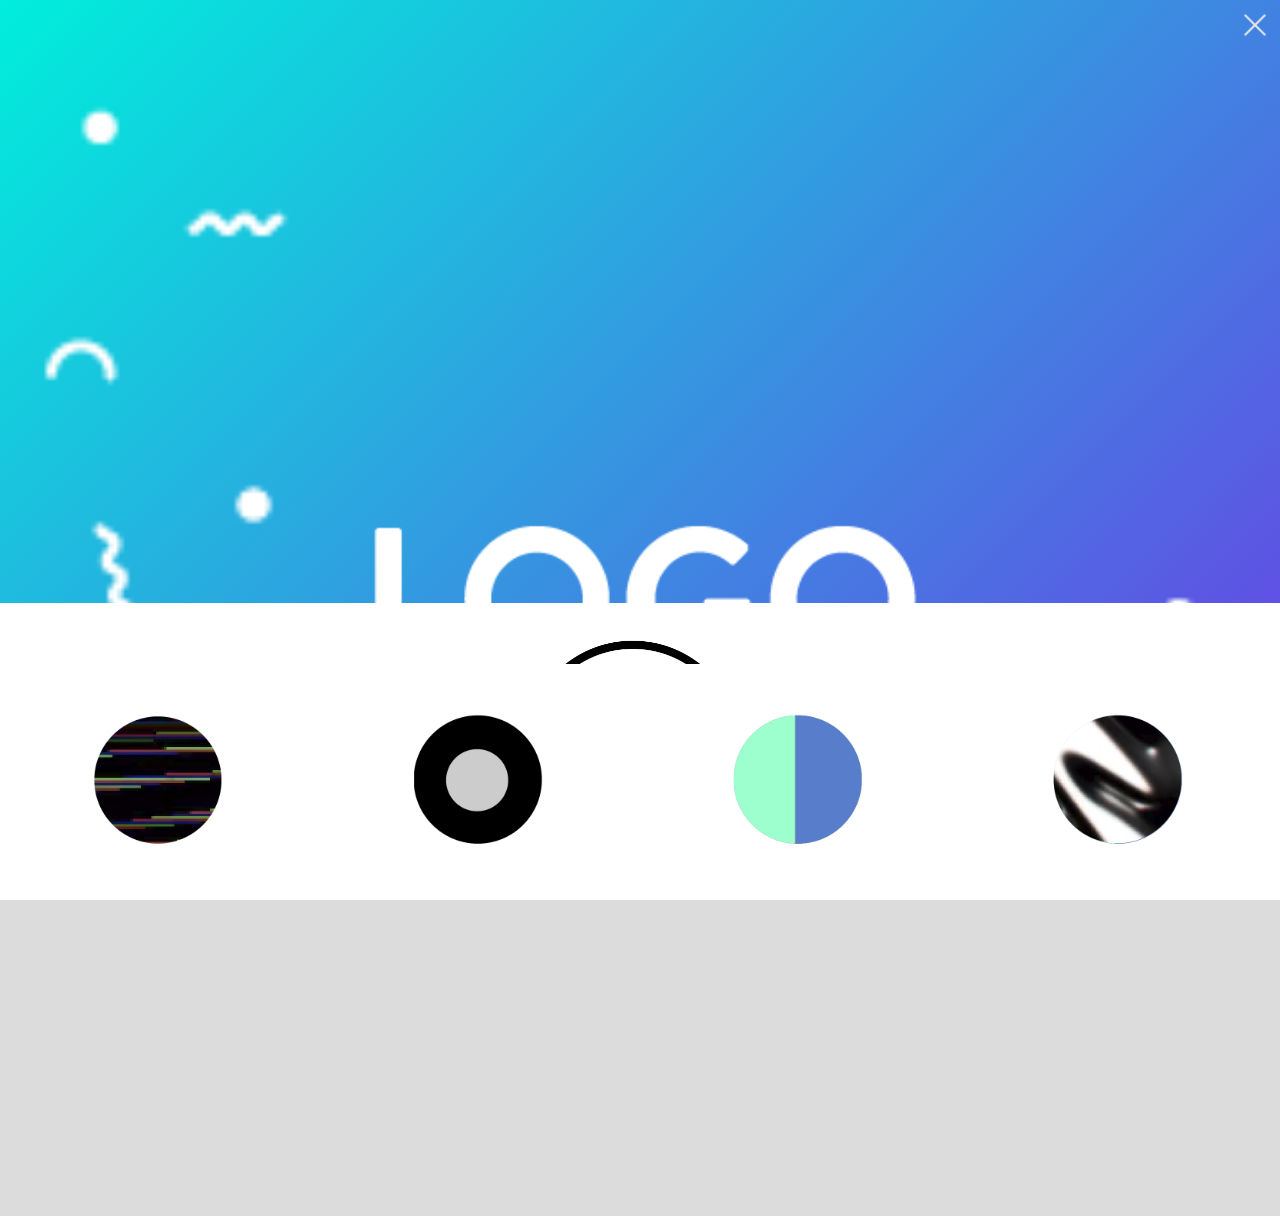
==== commit 83c46ebc: "update" ====
--- a/index.html
+++ b/index.html
@@ -46,6 +46,17 @@
     <!-- --------------  HTML Head Icon Tag      ----------------->
     <!-- --------------  HTML Head Meta Tag  ------------------------------------------>
 
+    <link rel="stylesheet" href="https://cdnjs.cloudflare.com/ajax/libs/animate.css/3.5.2/animate.min.css">
+
+    <link rel="stylesheet" href="css/stylesheet_fonts.css">
+    <link rel="stylesheet" href="css/stylesheet_layout.css">
+    <link rel="stylesheet" href="css/stylesheet_cover.css">
+    <link rel="stylesheet" href="css/stylesheet_vw_form.css">
+    <link rel="stylesheet" href="css/stylesheet_vw_live.css">
+    <link rel="stylesheet" href="css/stylesheet_nav.css">
+    <link rel="stylesheet" href="css/stylesheet_buttons.css">
+    <link rel="stylesheet" href="css/stylesheet_footer.css">
+
 </head>
 <!-- -------------------------------------------------------------------------------------------------------------------------------- -->
 <!--  END HEAD ---------------------------------------------------------------------------------------------------------------------- -->
@@ -69,16 +80,59 @@
     <loader></loader>
 
     <nav>
-        <img src="img/nav-dots.png" class="btn-left">
-        <img src="img/nav-close.png" class="btn-right" onclick="ctrlRst()">
+        <img src="img/nav-dots.png" class="btn-left" onclick="animButton(this);goBackInit()">
+        <img src="img/nav-close.png" class="btn-right" onclick="animButton(this);ctrlRst()">
     </nav>
 
+    <div class="covers">
+
+        <div class="cover intro">
+
+            <img src="img/nav-close.png" class="btn-right" onclick="ctrlRst()">
+            <img src="img/intro-logo.png" class="img-logo" onclick="animAceptoTerminos()">
+            <div class="wrapper">
+                <div class="btn-acept" onclick="ctrlAcceptTerms()">ACEPTO LOS TERMINOS Y CONDICIONES</div>
+                <div class="btn-ver" onclick="ctrlSeeTerms()">*VER LOS TERMINOS Y CONDICIONES</div>
+            </div>
+
+        </div>
+        <div class="cover legal">
+
+            <img src="img/nav-close.png" class="btn-right" onclick="ctrlRst()">
+
+            <div class="banner">
+                <div class="bn-wrapper">
+                    <img class="banner-img" src="img/intro-logo.png" height="100%">
+                </div>
+            </div>
+
+            <div class="wrapper">
+                <div class="title">TERMINOS Y CONDICIONES</div>
+                <div class="content">
+                    <p>
+                        Lorem ipsum dolor sit amet, consectetuer adipiscing elit, sed diam nonummy nibh euismod tincidunt ut laoreet dolore magna aliquam erat volutpat. Ut wisi enim ad minim veniam, quis nostrud exerci tation ullamcorper suscipit lobortis nisl ut aliquip ex ea commodo consequat.</p>
+                    <p> - - - - - - - - - - - - - - - - - - - - - - - - - - - - Duis autem vel eum iriure dolor in hendrerit in vulputate velit esse molestie consequat, vel illum dolore eu feugiat nulla facilisis at vero eros et accumsan et iusto odio dignissim qui blandit praesent luptatum zzril delenit augue duis dolore te feugait nulla facilisi. Lorem ipsum dolor sit amet, cons ectetuer adipiscing elit, sed diam nonummy nibh euismod tincidunt ut laoreet dolore magna aliquam erat volutpat. Ut wisi enim ad minim veniam, quis nostrud exerci tation ullamcorper suscipit lobortis nisl ut aliquip ex ea commodo consequat.</p>
+
+                </div>
+
+            </div>
+            <div class="footer-wrapper">
+                <div class="footer">
+                    <div class="footer-left-btn" onclick="animButton(this);go2MainView();ctrlAcceptTerms()"><img src="img/btn-accept-01.png"></div>
+                    <div class="footer-right-btn" onclick="animButton(this);go2IntroCover()"><img src="img/btn-noaccept-01.png"></div>
+                </div>
+
+            </div>
+        </div>
+
+    </div>
+
     <views>
 
         <view class="vw-live view-on-top">
 
             <canvas id="cnOut"></canvas>
-            <video muted></video>
+            <video muted autoplay playsinline controls="true"></video>
         </view>
 
         <view class="vw-form">
@@ -112,35 +166,103 @@
         </view>
         <view class="vw-legal"></view>
     </views>
-
-    <footer>
-
-        <viewButton class="main">
-            <button onclick="ctrlFx()"><img src="img/btn-effects.png"</button>
-            <button onclick="ctrlSnap()"><img src="img/btn-snap.png"</button>
-            <button onclick="ctrlSwitch()"><img src="img/btn-swcam.png"</button>
-        </viewButton>
-    </footer>
-    <footer>
-
-        <viewButton class="fx">
-            <button onclick="updateFx(1)"><img src="img/btn-fx1.png"</button>
-            <button onclick="updateFx(2)"><img src="img/btn-fx2.png"</button>
-            <button onclick="updateFx(3)"><img src="img/btn-fx3.png"</button>
-            <button onclick="updateFx(4)"><img src="img/btn-fx4.png"</button>
-        </viewButton>
-
-    </footer>
+    
+    <style>
+        .app-footer{
+            background-color: #fff;
+            z-index: 1000;
+            width: 100vw;
+            height: auto;
+            position: fixed;
+            bottom: 0px;
+        }
+        .app-footer-main-icon{
+            width: 33vw;
+            float: left;
+            display: inline-block;
+             background-color: #fff;
+        }
+        .app-footer-main-icon img{
+            padding: 10px;
+            margin: 10px;
+             background-color: #fff;
+        }
+            .app-footer-fx-icon{
+            width: 25vw;
+            float: left;
+            display: inline-block;
+             background-color: #fff;
+        }
+        .app-footer-fx-icon img{
+            padding: 10px;
+            margin: 10px;
+             background-color: #fff;
+        }
+    
+    </style>
+<div class="app-footer vb-main">
+    <div class="app-footer-main-icon" onclick="ctrlFx()"><center><img src="img/btn-effects.png " width="60%"></center></div>
+    <div class="app-footer-main-icon"><center><img src="img/btn-snap.png" width="60%"></center></div>
+    <div class="app-footer-main-icon"><center><img src="img/btn-swcam.png" width="60%"></center></div>
+</div>
+    
+    <div class="app-footer vb-fx">
+    <div class="app-footer-fx-icon" onclick="ctrlMain()"><center><img src="img/btn-fx1.png" width="60%"></center></div>
+    <div class="app-footer-fx-icon" onclick="ctrlMain()"><center><img src="img/btn-fx2.png" width="60%"></center></div>
+    <div class="app-footer-fx-icon" onclick="ctrlMain()"><center><img src="img/btn-fx3.png" width="60%"></center></div>
+    <div class="app-footer-fx-icon" onclick="ctrlMain()"><center><img src="img/btn-fx4.png" width="60%"></center></div>
+
+</div>
+    
+    <!--
+    <div class="footer">
+        <div class="viewButton main ">
+            <div class="button " onclick="ctrlFx();animButton(this) ">
+                <center><img src="img/btn-effects.png "></center>
+            </div>
+            <div class="button " onclick="ctrlSnap();animButton(this) ">
+                <center><img src="img/btn-snap.png "> </center>
+            </div>
+
+            <div class="button " onclick="ctrlSwitch();animButton(this) ">
+                <center><img src="img/btn-swcam.png "> </center>
+            </div>
+
+        </div>
+    </div>
+    <div class="footer ">
+        <div class="viewButton fx ">
+            <div class="button " onclick="updateFx(1);animButton(this) "><img src="img/btn-fx1.png "></div>
+            <div class="button " onclick="updateFx(2);animButton(this) "><img src="img/btn-fx2.png "></div>
+            <div class="button " onclick="updateFx(3);animButton(this) "><img src="img/btn-fx3.png "></div>
+            <div class="button " onclick="updateFx(4);animButton(this) "><img src="img/btn-fx4.png "></div>
+        </div>
+    </div>
+    <div class="footer ">
+        <div class="viewButton snap ">
+            <a id="idDown "><button onclick="animButton(this); " ><img src="img/btn_down-01.png ">GUARDAR</button></a>
+            <div class="vb "></div>
+            <div class="button " onclick="animButton(this) "><img src="img/btn_share-01.png "><span>COMPARTIR</span></div>
+            <div class="button " onclick="animButton(this);ctrlSeemore(); " class="btn-snap-quierosabermas "><span>QUIERO SABER MAS</span></div>
+        </div>
+    </div>
+    <div class="footer">
+        <div class="viewButton form ">
+            <img src="img/vw-form-footer-01.svg " height="100% " style="margin: 0 auto; ">
+        </div>
+    </div>
 
     <backend>
-        <canvas id="cnIn"></canvas>
-        <canvas id="cnFx1"></canvas>
-        <canvas id="cnFx2"></canvas>
-        <canvas id="cnFX2Masked"></canvas>
-        <canvas id="cnMerged"></canvas>
-        <img src="img/fx_mask.png" >
+        <canvas id="cnIn "></canvas>
+        <canvas id="cnFx1 "></canvas>
+        <canvas id="cnFx2 "></canvas>
+        <canvas id="cnFX2Masked "></canvas>
+        <canvas id="cnMerged "></canvas>
+        <img src="img/fx_mask.png ">
+        <img id="exportCanvasImg ">
+
     </backend>
-
+-->
 </body>
 <!-- -------------------------------------------------------------------------------------------------------------------------------- -->
 <!--  END BODY ---------------------------------------------------------------------------------------------------------------------- -->
@@ -152,26 +274,21 @@
 
 
 
-
-
-
 <!-- -------------------------------------------------------------------------------------------------------------------------------- -->
 <!--  INIT COMP --------------------------------------------------------------------------------------------------------------------- -->
 <!-- -------------------------------------------------------------------------------------------------------------------------------- -->
-<link rel="stylesheet" href="css/stylesheet_fonts.css">
-<link rel="stylesheet" href="css/stylesheet_layout.css">
-<link rel="stylesheet" href="css/stylesheet_vw_form.css">
-<link rel="stylesheet" href="css/stylesheet_vw_live.css">
-<link rel="stylesheet" href="css/stylesheet_nav.css">
-<link rel="stylesheet" href="css/stylesheet_buttons.css">
-<link rel="stylesheet" href="css/stylesheet_footer.css">
-
-<script src="https://code.jquery.com/jquery-3.2.1.min.js" integrity="sha256-hwg4gsxgFZhOsEEamdOYGBf13FyQuiTwlAQgxVSNgt4=" crossorigin="anonymous"></script>
-<script src="js/js_canvas_mask.js"></script>
-<script src="js/js_fx.js"></script>
-<script src="js/js_canvas.js"></script>
-<script src="js/js_ui_ux.js"></script>
-<script src="js/js_io_video.js"></script>
+
+
+
+<script src="https://code.jquery.com/jquery-3.2.1.min.js " integrity="sha256-hwg4gsxgFZhOsEEamdOYGBf13FyQuiTwlAQgxVSNgt4=" crossorigin=" anonymous "></script>
+<script src="js/jquery.path.js "></script>
+<script src="https://webrtc.github.io/adapter/adapter-latest.js "></script>
+
+<script src="js/js_canvas.js "></script>
+<script src="js/js_ui_ux.js "></script>
+<script src="js/js_io_video.js "></script>
+<script src="js/js_cover.js "></script>
+
 
 <!-- -------------------------------------------------------------------------------------------------------------------------------- -->
 <!--  END COMP ---------------------------------------------------------------------------------------------------------------------- -->
--- a/css/stylesheet_cover.css
+++ b/css/stylesheet_cover.css
@@ -0,0 +1,226 @@
+.covers {
+    position: absolute;
+    top: 0px;
+    left: 0px;
+    width: 100vw;
+    height: 100vh;
+
+    z-index: 35;
+    font-family: font-bold;
+    font-weight: 500;
+
+
+
+}
+
+.cover {
+    /* Old browsers */
+    background-image: url("../img/intro-logo-bg-01-01.png"), -moz-linear-gradient(-45deg, #00eedc 0%, #6e38e5 100%);
+    /* FF3.6-15 */
+    background-image: url("../img/intro-logo-bg-01-01.png"), -webkit-linear-gradient(-45deg, #00eedc 0%, #6e38e5 100%);
+    /* Chrome10-25,Safari5.1-6 */
+    background-image: url("../img/intro-logo-bg-01-01.png"), linear-gradient(135deg, #00eedc 0%, #6e38e5 100%);
+    /* W3C, IE10+, FF16+, Chrome26+, Opera12+, Safari7+ */
+    background-size: cover;
+
+
+    width: 100vw;
+    height: 100vh;
+}
+
+.cover.intro {
+
+    width: 100vw;
+    height: 100vh;
+
+    position: absolute;
+    top: 0px;
+    z-index: 30;
+
+
+}
+
+
+.cover.intro .btn-right {
+    position: absolute;
+    top: 0px;
+    right: 0px;
+    width: 30px;
+    padding: 10px;
+    -webkit-filter: grayscale(100%);
+    /* Safari 6.0 - 9.0 */
+    filter: grayscale(100%);
+}
+
+.cover.intro .img-logo {
+    width: 70vw;
+    margin: 0 auto;
+    display: block;
+    padding-top: 25%;
+}
+
+.cover.intro .btn-acept {
+    background-color: white;
+    color: #5C70FF;
+    font-size: 15px;
+    width: 80vw;
+    border: 1px solid white;
+    border-radius: 20px;
+    text-align: center;
+    padding: 5px;
+    margin: 0 auto;
+    margin: 0 auto;
+    width: 80vw;
+
+}
+
+.cover.intro .btn-ver {
+    color: #fff;
+    font-size: 16px;
+    width: 80vw;
+    text-align: center;
+    padding: 5px;
+    padding-top: 15px;
+    margin: 0 auto;
+    width: 80vw;
+
+}
+
+
+
+
+.cover.intro .wrapper {
+
+    position: absolute;
+    bottom: 120px;
+    width: 100vw;
+}
+
+
+
+.cover.legal {
+    width: 100vw;
+    height: 100vh;
+    background-color: white;
+    background-image: none;
+    z-index: 25;
+
+}
+
+.cover.legal .btn-right {
+    position: absolute;
+    top: 0px;
+    right: 0px;
+    width: 30px;
+    padding: 10px;
+    -webkit-filter: grayscale(100%);
+    /* Safari 6.0 - 9.0 */
+    filter: grayscale(100%);
+}
+
+.cover.legal .banner {
+    width: 100vw;
+    height: 150px;
+    /* Permalink - use to edit and share this gradient: http://colorzilla.com/gradient-editor/#00eedc+0,6e38e5+100 */
+    background: #00eedc;
+    /* Old browsers */
+    background-image: url("../img/banner-pattern.png"), -moz-linear-gradient(-45deg, #00eedc 0%, #6e38e5 100%);
+    /* FF3.6-15 */
+    background-image: url("../img//banner-pattern.png"), -webkit-linear-gradient(-45deg, #00eedc 0%, #6e38e5 100%);
+    /* Chrome10-25,Safari5.1-6 */
+    background-image: url("../img//banner-pattern.png"), linear-gradient(135deg, #00eedc 0%, #6e38e5 100%);
+    /* W3C, IE10+, FF16+, Chrome26+, Opera12+, Safari7+ */
+    background-size: cover;
+}
+
+.cover.legal .banner .bn-wrapper {
+
+    margin: 0 auto;
+    height: 150px;
+    width: 150px;
+}
+
+.cover.legal .wrapper {
+    width: calc(80vw - 10px);
+    margin: 0 auto;
+}
+
+.cover.legal .wrapper .content {
+
+    height:400px;
+    overflow-y: scroll;
+    font-family: font-light;
+    color: #5C70FF;
+    text-align: justify;
+    text-justify: inter-word;
+    margin-bottom: 30px;
+}
+
+
+
+.cover.legal .title {
+    width: 100%;
+
+    /* Permalink - use to edit and share this gradient: http://colorzilla.com/gradient-editor/#00eedc+0,6e38e5+100 */
+    background: #00eedc;
+    /* Old browsers */
+    background-image: -moz-linear-gradient(-45deg, #00eedc 0%, #6e38e5 100%);
+    /* FF3.6-15 */
+    background-image: -webkit-linear-gradient(-45deg, #00eedc 0%, #6e38e5 100%);
+    /* Chrome10-25,Safari5.1-6 */
+    background-image: linear-gradient(135deg, #00eedc 0%, #6e38e5 100%);
+    /* W3C, IE10+, FF16+, Chrome26+, Opera12+, Safari7+ */
+    background-size: cover;
+    color: white;
+    border: 1px solid white;
+    border-radius: 10px;
+    text-align: center;
+
+    padding: 5px 5px 5px 5px;
+    margin: 20px 0px 10px 0px;
+}
+
+.cover.legal .footer-wrapper{
+    position: fixed;
+    bottom: 0px;
+    width: 100%;
+       padding: 25px 0px 25px 0px;
+    background-color: #fff;
+}
+
+
+.cover.legal .footer {
+    width: calc(80vw - 10px);
+    
+    z-index: 27;
+    padding: 25px;
+    margin: 0 auto;
+}
+
+.cover.legal .footer-left-btn {
+    width: 40%;
+float: left;
+
+}
+.cover.legal .footer-left-btn img{
+    width: 100%;
+}
+
+.cover.legal .footer-right-btn {
+    width: 40%;
+
+
+    float: right;
+    display: inline-block;
+
+
+  
+
+}
+.cover.legal .footer-right-btn img{
+    width: 100%;
+}
+
+.cover p {
+    font-family: font-regular;
+}
--- a/css/stylesheet_buttons.css
+++ b/css/stylesheet_buttons.css
@@ -1,59 +1,119 @@
-footer {
+.footer {
     display: none;
+    background-color: #fff;
+    width: 100vw;
+    height: 50px;
 }
 
 
 
-viewButton {
+.viewButton {
     width: 100vw;
-    height: 100px;
+    height: 50px;
     position: absolute;
-    display: flex;
-    flex-direction: row;
+    display: inline-block;
+    float: left;
     bottom: 0px;
+    z-index: 10;
+    margin-top: 25px;
+    margin-bottom: 25px;
 }
 
 
 
-viewButton.main button {
-    width: 33%;
-    height: 90px;
+.viewButton.main .button {
+    width: 30%;
+    height: 50px;
     padding: 0px;
     margin: 5px;
     border: none;
+    background-color: #fff;
+    float: left;
 
+}
+
+
+.viewButton.main .button img {
+    width: 50px;
+}
+
+
+.viewButton.fx {
+    display: flex;
+    flex-direction: row;
+}
+
+.viewButton.fx .button {
+    width: 25%;
+ height: 50px;
+    padding: 0px;
+    margin: 5px;
+    border: none;
+    display: inline-block;
+    float: left;
 
     display: flex;
 
     align-items: center;
     justify-content: center;
+
+    background-color: white;
 }
 
 
-viewButton.main button img {
-    width: 85px;
+.viewButton.fx .button img {
+    width: 50px;
 }
 
 
-viewButton.fx {
-    display: flex;
-    flex-direction: row;
+
+.viewButton.snap{
+    display: block;
 }
 
-viewButton.fx button {
-    width: 25%;
-    height: 90px;
-    padding: 0px;
-    margin: 5px;
+.viewButton.snap .button {
+    display: inline-block;
+    float: left;
+    width: 70px;
+    margin: 0px 5px 0px 5px;
+    text-align: center;
+    background-color: white;
     border: none;
 
-    display: flex;
+    font-family: font-light;
+    
+     margin-top: 10px;
 
-    align-items: center;
-    justify-content: center;
+}
+
+.viewButton.snap .button img {
+    width: 50px;
+    margin: 0 auto;
 }
 
 
-viewButton.fx button img {
-    width: 85px;
+.viewButton.snap .button.btn-snap-quierosabermas {
+    display: inline-block;
+    float: right;
+
+    width: 150px;
+    height: 30px;
+
+    margin-top: 35px;
+    /* Permalink - use to edit and share this gradient: http://colorzilla.com/gradient-editor/#00eedc+0,6e38e5+100 */
+    background: #00eedc;
+    /* Old browsers */
+    background-image: -moz-linear-gradient(-45deg, #00eedc 0%, #6e38e5 100%);
+    /* FF3.6-15 */
+    background-image: -webkit-linear-gradient(-45deg, #00eedc 0%, #6e38e5 100%);
+    /* Chrome10-25,Safari5.1-6 */
+    background-image: linear-gradient(135deg, #00eedc 0%, #6e38e5 100%);
+    /* W3C, IE10+, FF16+, Chrome26+, Opera12+, Safari7+ */
+    background-size: cover;
+    color: white;
+    border: 1px solid white;
+    border-radius: 20px;
+    text-align: center;
+
+    font-family: font-bold;
 }
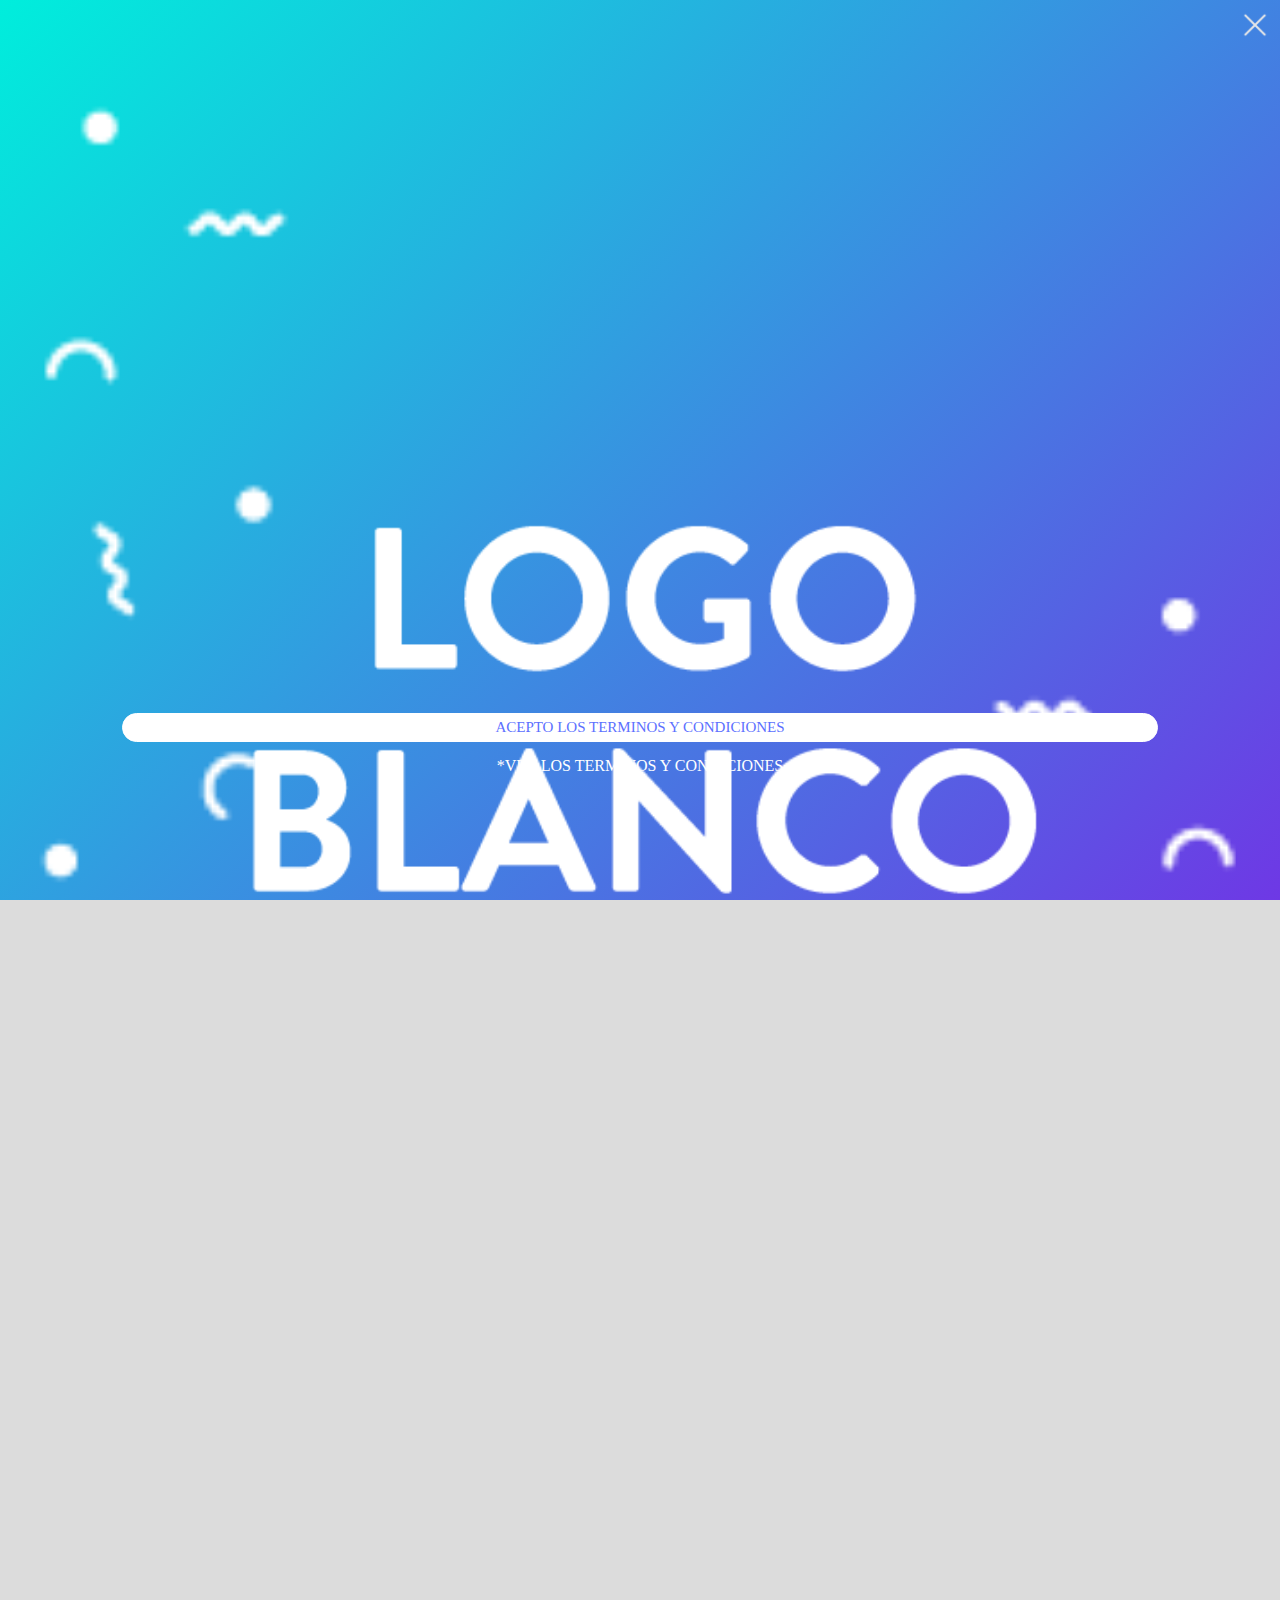
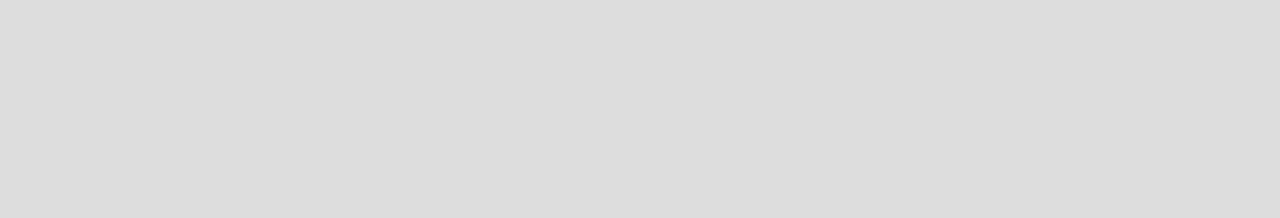
==== commit f17727a1: "s" ====
--- a/index.html
+++ b/index.html
@@ -45,17 +45,6 @@
 
     <!-- --------------  HTML Head Icon Tag      ----------------->
     <!-- --------------  HTML Head Meta Tag  ------------------------------------------>
-
-    <link rel="stylesheet" href="https://cdnjs.cloudflare.com/ajax/libs/animate.css/3.5.2/animate.min.css">
-
-    <link rel="stylesheet" href="css/stylesheet_fonts.css">
-    <link rel="stylesheet" href="css/stylesheet_layout.css">
-    <link rel="stylesheet" href="css/stylesheet_cover.css">
-    <link rel="stylesheet" href="css/stylesheet_vw_form.css">
-    <link rel="stylesheet" href="css/stylesheet_vw_live.css">
-    <link rel="stylesheet" href="css/stylesheet_nav.css">
-    <link rel="stylesheet" href="css/stylesheet_buttons.css">
-    <link rel="stylesheet" href="css/stylesheet_footer.css">
 
 </head>
 <!-- -------------------------------------------------------------------------------------------------------------------------------- -->
@@ -166,103 +155,47 @@
         </view>
         <view class="vw-legal"></view>
     </views>
-    
-    <style>
-        .app-footer{
-            background-color: #fff;
-            z-index: 1000;
-            width: 100vw;
-            height: auto;
-            position: fixed;
-            bottom: 0px;
-        }
-        .app-footer-main-icon{
-            width: 33vw;
-            float: left;
-            display: inline-block;
-             background-color: #fff;
-        }
-        .app-footer-main-icon img{
-            padding: 10px;
-            margin: 10px;
-             background-color: #fff;
-        }
-            .app-footer-fx-icon{
-            width: 25vw;
-            float: left;
-            display: inline-block;
-             background-color: #fff;
-        }
-        .app-footer-fx-icon img{
-            padding: 10px;
-            margin: 10px;
-             background-color: #fff;
-        }
-    
-    </style>
-<div class="app-footer vb-main">
-    <div class="app-footer-main-icon" onclick="ctrlFx()"><center><img src="img/btn-effects.png " width="60%"></center></div>
-    <div class="app-footer-main-icon"><center><img src="img/btn-snap.png" width="60%"></center></div>
-    <div class="app-footer-main-icon"><center><img src="img/btn-swcam.png" width="60%"></center></div>
-</div>
-    
-    <div class="app-footer vb-fx">
-    <div class="app-footer-fx-icon" onclick="ctrlMain()"><center><img src="img/btn-fx1.png" width="60%"></center></div>
-    <div class="app-footer-fx-icon" onclick="ctrlMain()"><center><img src="img/btn-fx2.png" width="60%"></center></div>
-    <div class="app-footer-fx-icon" onclick="ctrlMain()"><center><img src="img/btn-fx3.png" width="60%"></center></div>
-    <div class="app-footer-fx-icon" onclick="ctrlMain()"><center><img src="img/btn-fx4.png" width="60%"></center></div>
-
-</div>
-    
-    <!--
-    <div class="footer">
-        <div class="viewButton main ">
-            <div class="button " onclick="ctrlFx();animButton(this) ">
-                <center><img src="img/btn-effects.png "></center>
-            </div>
-            <div class="button " onclick="ctrlSnap();animButton(this) ">
-                <center><img src="img/btn-snap.png "> </center>
-            </div>
-
-            <div class="button " onclick="ctrlSwitch();animButton(this) ">
-                <center><img src="img/btn-swcam.png "> </center>
-            </div>
-
-        </div>
-    </div>
-    <div class="footer ">
-        <div class="viewButton fx ">
-            <div class="button " onclick="updateFx(1);animButton(this) "><img src="img/btn-fx1.png "></div>
-            <div class="button " onclick="updateFx(2);animButton(this) "><img src="img/btn-fx2.png "></div>
-            <div class="button " onclick="updateFx(3);animButton(this) "><img src="img/btn-fx3.png "></div>
-            <div class="button " onclick="updateFx(4);animButton(this) "><img src="img/btn-fx4.png "></div>
-        </div>
-    </div>
-    <div class="footer ">
-        <div class="viewButton snap ">
-            <a id="idDown "><button onclick="animButton(this); " ><img src="img/btn_down-01.png ">GUARDAR</button></a>
-            <div class="vb "></div>
-            <div class="button " onclick="animButton(this) "><img src="img/btn_share-01.png "><span>COMPARTIR</span></div>
-            <div class="button " onclick="animButton(this);ctrlSeemore(); " class="btn-snap-quierosabermas "><span>QUIERO SABER MAS</span></div>
-        </div>
-    </div>
-    <div class="footer">
-        <div class="viewButton form ">
-            <img src="img/vw-form-footer-01.svg " height="100% " style="margin: 0 auto; ">
-        </div>
-    </div>
+
+    <footer>
+        <viewButton class="main">
+            <button onclick="ctrlFx();animButton(this)"><img src="img/btn-effects.png"></button>
+            <button onclick="ctrlSnap();animButton(this)"><img src="img/btn-snap.png"></button>
+            <button onclick="ctrlSwitch();animButton(this)"><img src="img/btn-swcam.png"></button>
+        </viewButton>
+    </footer>
+    <footer>
+        <viewButton class="fx">
+            <button onclick="updateFx(1);animButton(this)"><img src="img/btn-fx1.png"></button>
+            <button onclick="updateFx(2);animButton(this)"><img src="img/btn-fx2.png"></button>
+            <button onclick="updateFx(3);animButton(this)"><img src="img/btn-fx3.png"></button>
+            <button onclick="updateFx(4);animButton(this)"><img src="img/btn-fx4.png"></button>
+        </viewButton>
+    </footer>
+    <footer>
+        <viewButton class="snap">
+            <button onclick="animButton(this);" ><a id="downCanvas"><img src="img/btn_down-01.png">GUARDAR</button>
+            <div class="vb"></div>
+            <button onclick="animButton(this);uploadPic2Server()"><img src="img/btn_share-01.png"><span>COMPARTIR</span></button>
+            <button onclick="animButton(this);ctrlSeemore();" class="btn-snap-quierosabermas"><span>QUIERO SABER MAS</span></button>
+        </viewButton>
+    </footer>
+        <footer>
+        <viewButton class="form">
+           <img src="img/vw-form-footer-01.svg" height="100%" style="margin: 0 auto;">
+        </viewButton>
+    </footer>
 
     <backend>
-        <canvas id="cnIn "></canvas>
-        <canvas id="cnFx1 "></canvas>
-        <canvas id="cnFx2 "></canvas>
-        <canvas id="cnFX2Masked "></canvas>
-        <canvas id="cnMerged "></canvas>
-        <img src="img/fx_mask.png ">
-        <img id="exportCanvasImg ">
-
+        <canvas id="cnIn"></canvas>
+        <canvas id="cnFx1"></canvas>
+        <canvas id="cnFx2"></canvas>
+        <canvas id="cnFX2Masked"></canvas>
+        <canvas id="cnMerged"></canvas>
+        <img src="img/fx_mask.png">
+         <img id="canvasImg" alt="Right click to save me!">
+        <form id="apiForm"></form>
     </backend>
--->
+
 </body>
 <!-- -------------------------------------------------------------------------------------------------------------------------------- -->
 <!--  END BODY ---------------------------------------------------------------------------------------------------------------------- -->
@@ -278,17 +211,27 @@
 <!--  INIT COMP --------------------------------------------------------------------------------------------------------------------- -->
 <!-- -------------------------------------------------------------------------------------------------------------------------------- -->
 
-
-
-<script src="https://code.jquery.com/jquery-3.2.1.min.js " integrity="sha256-hwg4gsxgFZhOsEEamdOYGBf13FyQuiTwlAQgxVSNgt4=" crossorigin=" anonymous "></script>
-<script src="js/jquery.path.js "></script>
-<script src="https://webrtc.github.io/adapter/adapter-latest.js "></script>
-
-<script src="js/js_canvas.js "></script>
-<script src="js/js_ui_ux.js "></script>
-<script src="js/js_io_video.js "></script>
-<script src="js/js_cover.js "></script>
-
+<link rel="stylesheet" href="https://cdnjs.cloudflare.com/ajax/libs/animate.css/3.5.2/animate.min.css">
+
+<link rel="stylesheet" href="css/stylesheet_fonts.css">
+<link rel="stylesheet" href="css/stylesheet_layout.css">
+<link rel="stylesheet" href="css/stylesheet_cover.css">
+<link rel="stylesheet" href="css/stylesheet_vw_form.css">
+<link rel="stylesheet" href="css/stylesheet_vw_live.css">
+<link rel="stylesheet" href="css/stylesheet_nav.css">
+<link rel="stylesheet" href="css/stylesheet_buttons.css">
+<link rel="stylesheet" href="css/stylesheet_footer.css">
+
+<script src="https://code.jquery.com/jquery-3.2.1.min.js" integrity="sha256-hwg4gsxgFZhOsEEamdOYGBf13FyQuiTwlAQgxVSNgt4=" crossorigin="anonymous"></script>
+<script src="js/jquery.path.js"></script>
+
+<script src="js/js_canvas_mask.js"></script>
+<script src="js/js_api.js"></script>
+<script src="js/js_fx.js"></script>
+<script src="js/js_canvas.js"></script>
+<script src="js/js_ui_ux.js"></script>
+<script src="js/js_io_video.js"></script>
+<script src="js/js_cover.js"></script>
 
 <!-- -------------------------------------------------------------------------------------------------------------------------------- -->
 <!--  END COMP ---------------------------------------------------------------------------------------------------------------------- -->
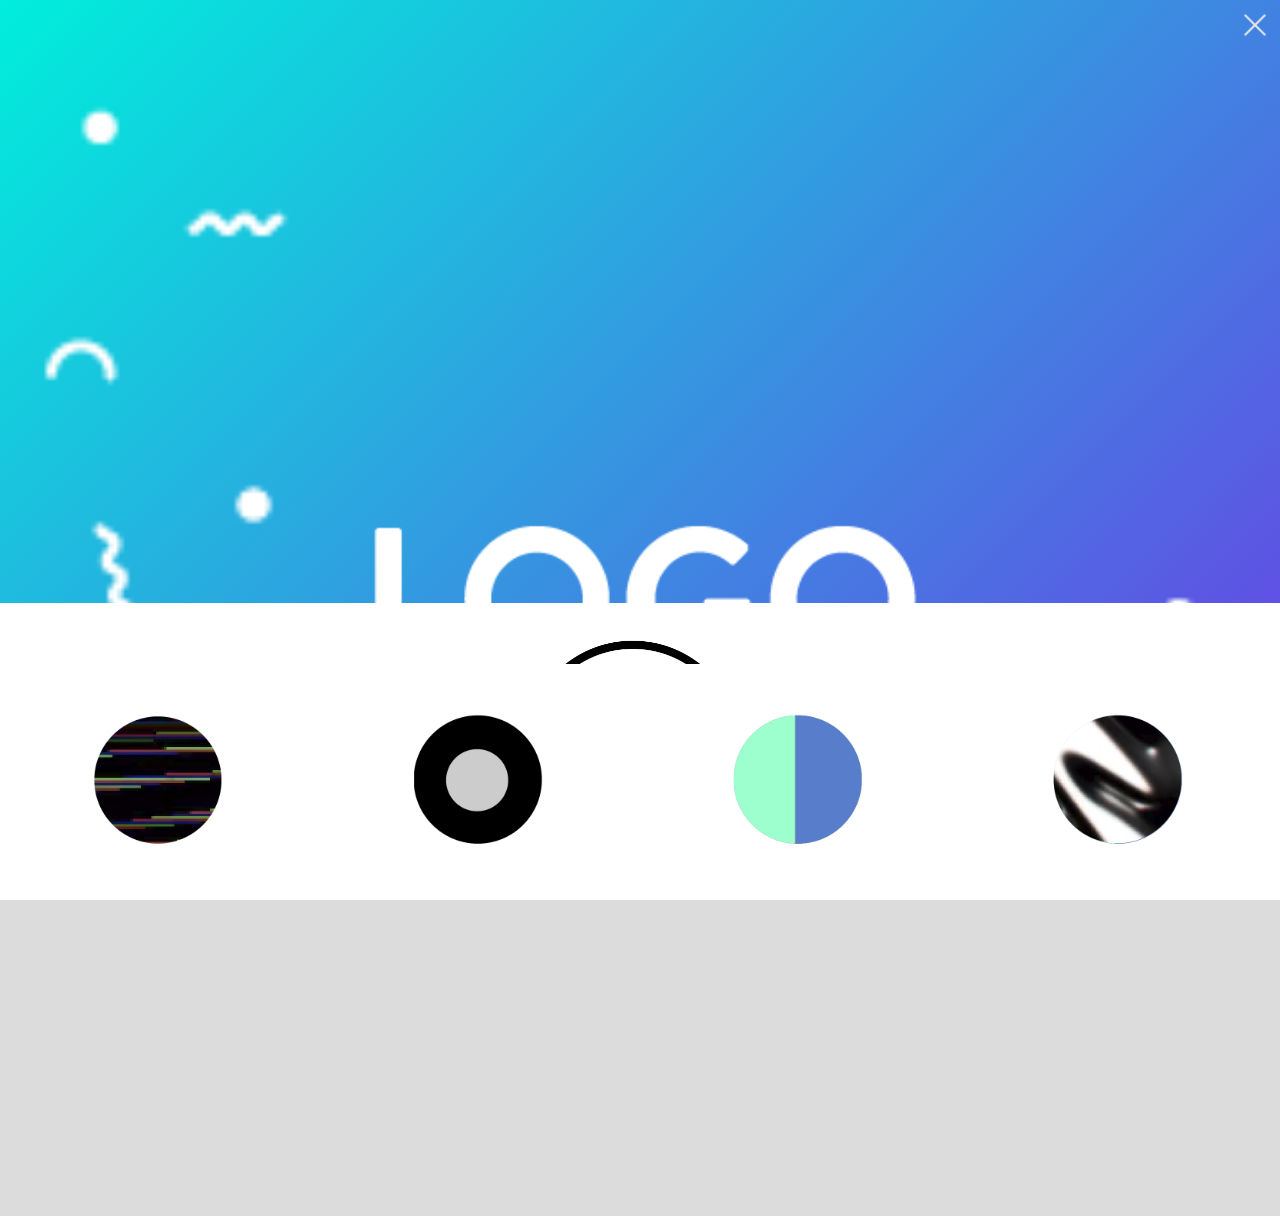
==== commit f1d6978b: "Merge branch 'Fixing-IphoneSupported' of https://github.com/TheSignLab/ConceptLab_20180127_TS_Keiki " ====
--- a/index.html
+++ b/index.html
@@ -45,6 +45,17 @@
 
     <!-- --------------  HTML Head Icon Tag      ----------------->
     <!-- --------------  HTML Head Meta Tag  ------------------------------------------>
+
+    <link rel="stylesheet" href="https://cdnjs.cloudflare.com/ajax/libs/animate.css/3.5.2/animate.min.css">
+
+    <link rel="stylesheet" href="css/stylesheet_fonts.css">
+    <link rel="stylesheet" href="css/stylesheet_layout.css">
+    <link rel="stylesheet" href="css/stylesheet_cover.css">
+    <link rel="stylesheet" href="css/stylesheet_vw_form.css">
+    <link rel="stylesheet" href="css/stylesheet_vw_live.css">
+    <link rel="stylesheet" href="css/stylesheet_nav.css">
+    <link rel="stylesheet" href="css/stylesheet_buttons.css">
+    <link rel="stylesheet" href="css/stylesheet_footer.css">
 
 </head>
 <!-- -------------------------------------------------------------------------------------------------------------------------------- -->
@@ -155,7 +166,69 @@
         </view>
         <view class="vw-legal"></view>
     </views>
-
+    
+    <style>
+        .app-footer{
+            background-color: #fff;
+            z-index: 1000;
+            width: 100vw;
+            height: auto;
+            position: fixed;
+            bottom: 0px;
+        }
+        .app-footer-main-icon{
+            width: 33vw;
+            float: left;
+            display: inline-block;
+             background-color: #fff;
+        }
+        .app-footer-main-icon img{
+            padding: 10px;
+            margin: 10px;
+             background-color: #fff;
+        }
+            .app-footer-fx-icon{
+            width: 25vw;
+            float: left;
+            display: inline-block;
+             background-color: #fff;
+        }
+        .app-footer-fx-icon img{
+            padding: 10px;
+            margin: 10px;
+             background-color: #fff;
+        }
+    
+    </style>
+<div class="app-footer vb-main">
+    <div class="app-footer-main-icon" onclick="ctrlFx()"><center><img src="img/btn-effects.png " width="60%"></center></div>
+    <div class="app-footer-main-icon"><center><img src="img/btn-snap.png" width="60%"></center></div>
+    <div class="app-footer-main-icon"><center><img src="img/btn-swcam.png" width="60%"></center></div>
+</div>
+    
+    <div class="app-footer vb-fx">
+    <div class="app-footer-fx-icon" onclick="ctrlMain()"><center><img src="img/btn-fx1.png" width="60%"></center></div>
+    <div class="app-footer-fx-icon" onclick="ctrlMain()"><center><img src="img/btn-fx2.png" width="60%"></center></div>
+    <div class="app-footer-fx-icon" onclick="ctrlMain()"><center><img src="img/btn-fx3.png" width="60%"></center></div>
+    <div class="app-footer-fx-icon" onclick="ctrlMain()"><center><img src="img/btn-fx4.png" width="60%"></center></div>
+
+</div>
+    
+    <!--
+    <div class="footer">
+        <div class="viewButton main ">
+            <div class="button " onclick="ctrlFx();animButton(this) ">
+                <center><img src="img/btn-effects.png "></center>
+            </div>
+            <div class="button " onclick="ctrlSnap();animButton(this) ">
+                <center><img src="img/btn-snap.png "> </center>
+            </div>
+
+            <div class="button " onclick="ctrlSwitch();animButton(this) ">
+                <center><img src="img/btn-swcam.png "> </center>
+            </div>
+
+<<<<<<< HEAD
     <footer>
         <viewButton class="main">
             <button onclick="ctrlFx();animButton(this)"><img src="img/btn-effects.png"></button>
@@ -195,7 +268,43 @@
          <img id="canvasImg" alt="Right click to save me!">
         <form id="apiForm"></form>
     </backend>
-
+=======
+        </div>
+    </div>
+    <div class="footer ">
+        <div class="viewButton fx ">
+            <div class="button " onclick="updateFx(1);animButton(this) "><img src="img/btn-fx1.png "></div>
+            <div class="button " onclick="updateFx(2);animButton(this) "><img src="img/btn-fx2.png "></div>
+            <div class="button " onclick="updateFx(3);animButton(this) "><img src="img/btn-fx3.png "></div>
+            <div class="button " onclick="updateFx(4);animButton(this) "><img src="img/btn-fx4.png "></div>
+        </div>
+    </div>
+    <div class="footer ">
+        <div class="viewButton snap ">
+            <a id="idDown "><button onclick="animButton(this); " ><img src="img/btn_down-01.png ">GUARDAR</button></a>
+            <div class="vb "></div>
+            <div class="button " onclick="animButton(this) "><img src="img/btn_share-01.png "><span>COMPARTIR</span></div>
+            <div class="button " onclick="animButton(this);ctrlSeemore(); " class="btn-snap-quierosabermas "><span>QUIERO SABER MAS</span></div>
+        </div>
+    </div>
+    <div class="footer">
+        <div class="viewButton form ">
+            <img src="img/vw-form-footer-01.svg " height="100% " style="margin: 0 auto; ">
+        </div>
+    </div>
+
+    <backend>
+        <canvas id="cnIn "></canvas>
+        <canvas id="cnFx1 "></canvas>
+        <canvas id="cnFx2 "></canvas>
+        <canvas id="cnFX2Masked "></canvas>
+        <canvas id="cnMerged "></canvas>
+        <img src="img/fx_mask.png ">
+        <img id="exportCanvasImg ">
+>>>>>>> 83c46ebced142a0e4738e53181fc028490ce68bd
+
+    </backend>
+-->
 </body>
 <!-- -------------------------------------------------------------------------------------------------------------------------------- -->
 <!--  END BODY ---------------------------------------------------------------------------------------------------------------------- -->
@@ -211,6 +320,7 @@
 <!--  INIT COMP --------------------------------------------------------------------------------------------------------------------- -->
 <!-- -------------------------------------------------------------------------------------------------------------------------------- -->
 
+<<<<<<< HEAD
 <link rel="stylesheet" href="https://cdnjs.cloudflare.com/ajax/libs/animate.css/3.5.2/animate.min.css">
 
 <link rel="stylesheet" href="css/stylesheet_fonts.css">
@@ -232,6 +342,19 @@
 <script src="js/js_ui_ux.js"></script>
 <script src="js/js_io_video.js"></script>
 <script src="js/js_cover.js"></script>
+=======
+
+
+<script src="https://code.jquery.com/jquery-3.2.1.min.js " integrity="sha256-hwg4gsxgFZhOsEEamdOYGBf13FyQuiTwlAQgxVSNgt4=" crossorigin=" anonymous "></script>
+<script src="js/jquery.path.js "></script>
+<script src="https://webrtc.github.io/adapter/adapter-latest.js "></script>
+
+<script src="js/js_canvas.js "></script>
+<script src="js/js_ui_ux.js "></script>
+<script src="js/js_io_video.js "></script>
+<script src="js/js_cover.js "></script>
+
+>>>>>>> 83c46ebced142a0e4738e53181fc028490ce68bd
 
 <!-- -------------------------------------------------------------------------------------------------------------------------------- -->
 <!--  END COMP ---------------------------------------------------------------------------------------------------------------------- -->
